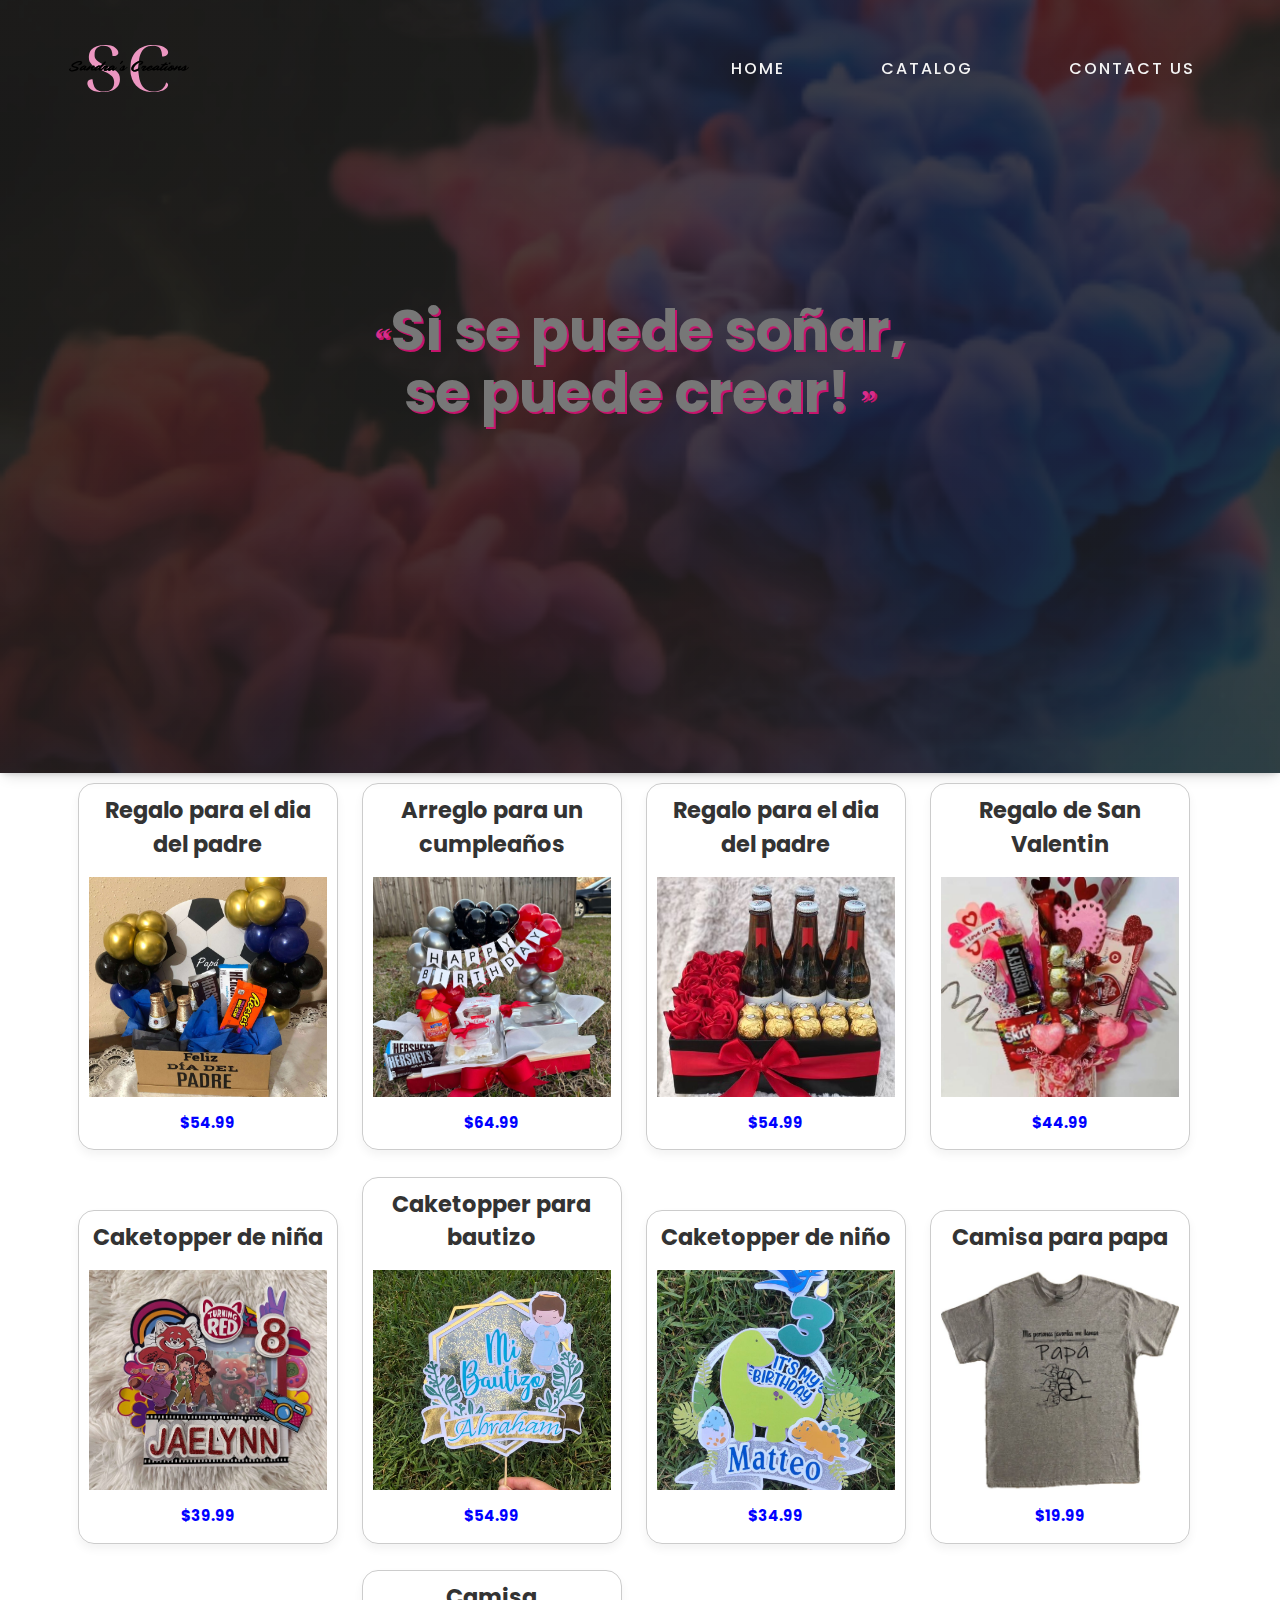
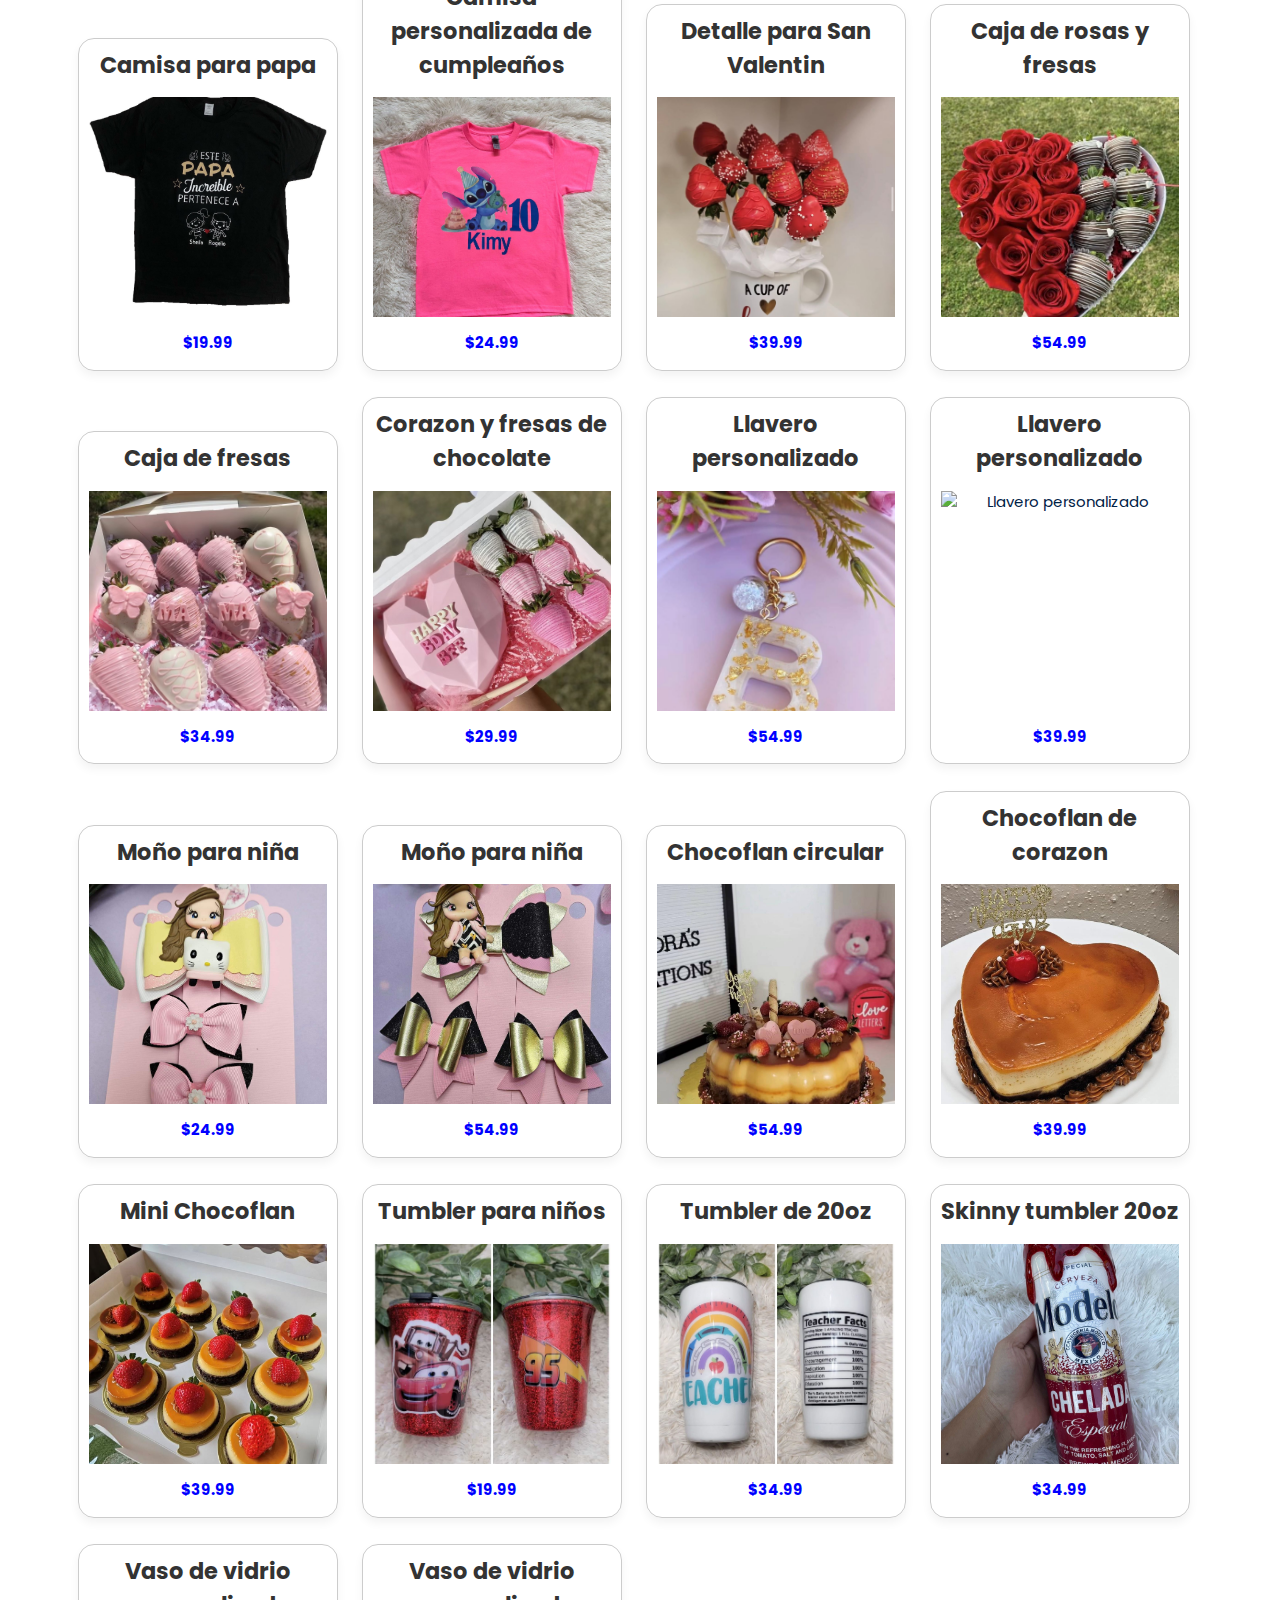
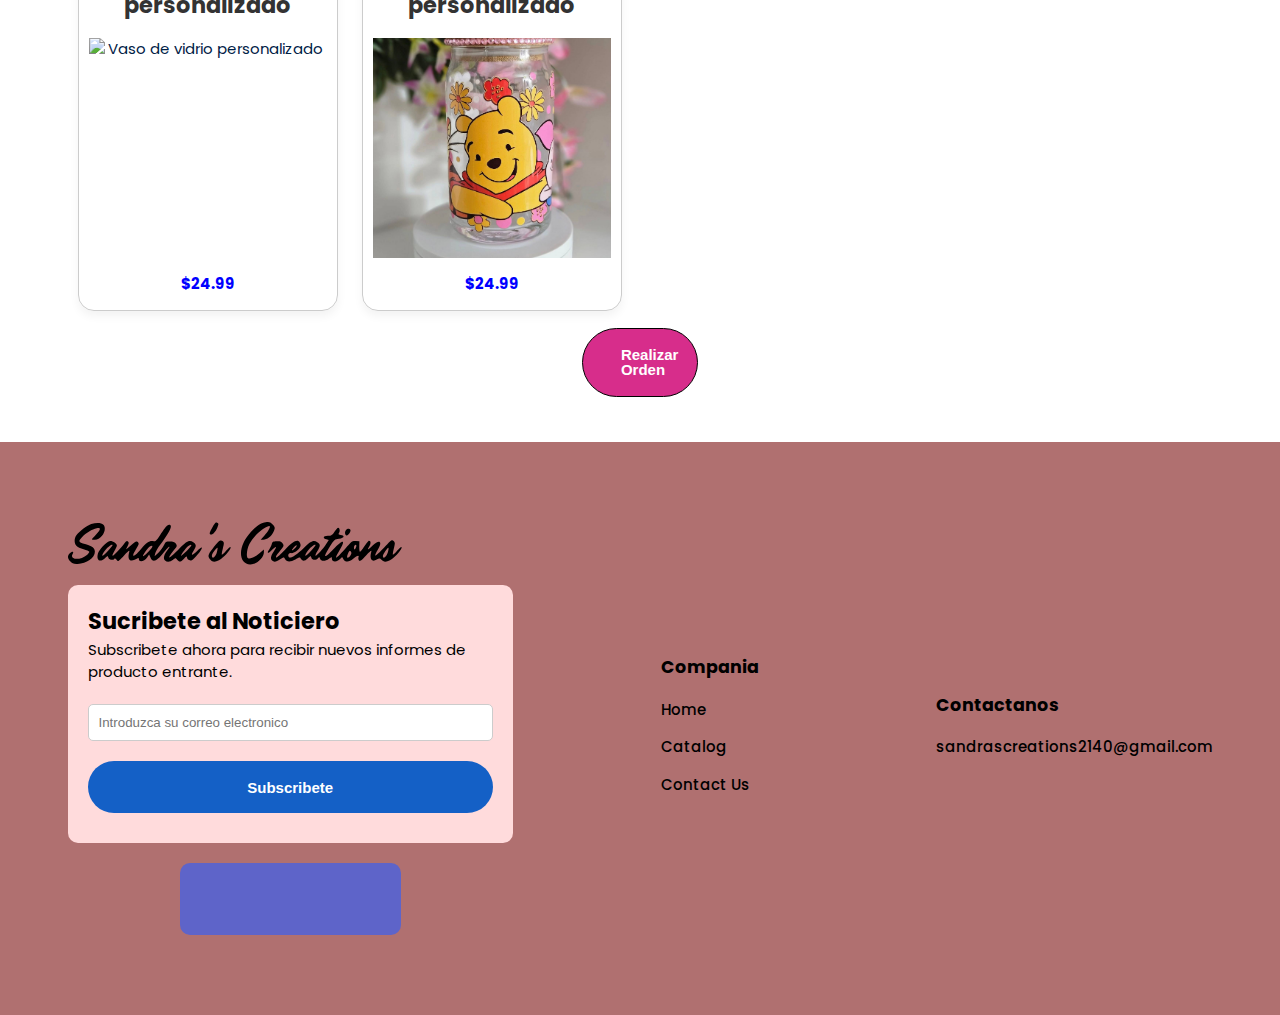
==== catalog.html @ 17eca882 "blue-host-pages" ====
<!DOCTYPE html>
<html lang="en">
  <head>
    <meta charset="UTF-8" />
    <meta name="viewport" content="width=device-width, initial-scale=1.0" />
    <meta name="description" content="Decoraciones y Arreglos Personalizados" />
    <meta
      name="keywords"
      content="Decorations, Arreglos Personalizados, Bouquet, Vasos, Termos, Fresas con chocolate"
    />
    <meta name="author" content="Henrry Garrido" />
    <title>Sandra's Creations</title>

    <!-- CSS STYLE SHEET -->
    <link rel="stylesheet" href="css/style.css" />
    <link rel="stylesheet" href="css/catalog.css" />
    <link rel="stylesheet" href="css/catalog_Slider.css" />

    <!-- GOOGLE FONT -->
    <link rel="preconnect" href="https://fonts.googleapis.com" />
    <link rel="preconnect" href="https://fonts.gstatic.com" crossorigin />
    <link
      href="https://fonts.googleapis.com/css2?family=Poppins:wght@400;500;700&display=swap"
      rel="stylesheet"
    />

    <!-- JS -->
    <script src="js/catalog.js" defer></script>
    <script src="js/catalog_Slider.js" defer></script>

    <!-- FAVICON -->

    <link rel="shortcut icon" href="images/favicon.svg" type="image/x-icon" />

    <!-- CDNJS FONT AWESOME -->
    <link
      rel="stylesheet"
      href="https://cdnjs.cloudflare.com/ajax/libs/font-awesome/6.5.1/css/all.min.css"
      integrity="sha512-DTOQO9RWCH3ppGqcWaEA1BIZOC6xxalwEsw9c2QQeAIftl+Vegovlnee1c9QX4TctnWMn13TZye+giMm8e2LwA=="
      crossorigin="anonymous"
      referrerpolicy="no-referrer"
    />

    <!-- WHATSAPP SCRIPT -->
    <script type="text/javascript">
      window.onload = function () {
        (function (d, script) {
          script = d.createElement("script");
          script.type = "text/javascript";
          script.async = true;
          script.src = "https://w.app/widget-v1/uPBoce.js";
          d.getElementsByTagName("head")[0].appendChild(script);
        })(document);
      };
    </script>
  </head>
  <body>
    <!-- HEADER NAVBAR  -->
    <header class="primary-header">
      <div class="nav-container">
        <div class="nav-wrapper">
          <a href="index.html" class="logo"
            ><img src="images/logo_group.svg" height="47" alt="Sandra logo"
          /></a>

          <nav role="navigation" class="main-nav">
            <ul aria-label="Primary" role="list" class="nav__list">
              <li class="nav__list-item">
                <a href="index.html" class="nav__link">Home</a>
              </li>
              <li class="nav__list-item">
                <a href="catalog.html" class="nav__link">Catalog</a>
              </li>
              <li class="nav__list-item">
                <a href="contact.php" class="nav__link">Contact Us</a>
              </li>
            </ul>
          </nav>

          <button
            class="toggle_btn"
            aria-label="Menu toggle"
            aria-expanded="false"
          >
            <i class="fa-solid fa-bars"></i>
          </button>

        <div class="dropdown_menu sticky">
          <ul>
            <li><a href="index.html">Home</a></li>
            <li><a href="catalog.html">Catalog</a></li>
            <li><a href="contact.php">Contact Us</a></li>
          </ul>
        </div>
      </div>
    </header>

    <!-- HERO HEADER -->

    <header role="banner" class="home-intro | text-center-sm-only">
      <div class="hero-image">
        <div class="hero-content">
          <h1 class="fs-primary-heading fw-bold">
            <q
              >Si se puede soñar, <br />
              se puede crear!
            </q>
          </h1>
        </div>
      </div>
    </header>

    <!-- MAIN CONTENT -->

    <!-- CATALOGO UNO -->
    <main role="main" class="container">
      <div id="catalog" class="catalog"></div>
    </main>

    <!-- ACTION BUTTON -->

    <div>
      <button class="button btn-block button-green">
        <a target="_blank" href=" https://w.app/Sandrascreations"
          >Realizar Orden</a
        >
      </button>
    </div>

    <!-- FOOTER -->

    <footer
      role="contentinfo"
      class="footer bg-footer padding-block-900 text-center-sm-only"
    >
      <div class="container">
        <div class="footer-grid">
          <div>
            <a href="index.html">
              <img src="images/Black.svg" alt="Sandras Creations Black Logo" />
            </a>
            <div class="card">
              <h2>Sucribete al Noticiero</h2>
              <p class="text-sm">
                Subscribete ahora para recibir nuevos informes de producto
                entrante.
              </p>
              <form name="submit-to-google-sheet">
                <input
                  autocomplete="off"
                  type="email"
                  name="Email"
                  placeholder="Introduzca su correo electronico"
                  required
                />
                <button class="button_subscribe btn-block">Subscribete</button>
              </form>
              <span id="msg"></span>
            </div>
            <div class="social-icons">
              <a
                href="https://www.instagram.com/sandrascreations2023/"
                aria-label="Visitanos a nuestra pagina de instagram para ver mas fotos y contactarnos."
                ><i class="fa-brands fa-square-instagram"></i
              ></a>
              <a
                href="https://www.google.com/search?q=facebook&sca_esv=676f50895ef768f0&sxsrf=ACQVn0_QOq8HRNbutRX1Fgt7LPjfAaOROw%3A1709578477474&source=hp&ei=7RjmZaCoGoXJkPIPooyJkAM&iflsig=ANes7DEAAAAAZeYm_ZgCkfwbrsgPJRGmfZ2r5XSZayIB&ved=0ahUKEwjg0vOOpNuEAxWFJEQIHSJGAjIQ4dUDCBc&uact=5&oq=facebook&gs_lp=[base64]&sclient=gws-wiz"
                aria-label="Contactanos en Facebook para mas informacion."
              >
                <i class="fa-brands fa-square-facebook"></i
              ></a>
            </div>
          </div>
          <div class="footer_padding text_black">
            <h3>Compania</h3>
            <ul>
              <li><a href="index.html">Home</a></li>
              <li><a href="catalog.html">Catalog</a></li>
              <li><a href="contact.php">Contact Us</a></li>
            </ul>
          </div>
          <div class="text_black">
            <h3>Contactanos</h3>
            <ul>
              <li>
                <a href="mailto:sandrascreations2140@gmail.com"
                  >sandrascreations2140@gmail.com</a
                >
              </li>
            </ul>
          </div>
        </div>
      </div>
    </footer>

    <script>
      const scriptURL =
        "https://script.google.com/macros/s/AKfycbwA86x5HhmMJpU97SB4lYprvmdS4CP5mxYue5CghACzYTOGTg5ZBBVyTm-PjLrrd5BuXA/exec";
      const form = document.forms["submit-to-google-sheet"];
      const msg = document.getElementById("msg");

      form.addEventListener("submit", (e) => {
        e.preventDefault();
        fetch(scriptURL, { method: "POST", body: new FormData(form) })
          .then((response) => {
            msg.innerHTML = "Gracias por Subscribirte!";
            setTimeout(function () {
              msg.innerHTML = "";
            }, 5000);
            form.reset();
          })
          .catch((error) => console.error("Error!", error.message));
      });
    </script>
    <div id="lightbox" class="lightbox" style="display: none">
      <span class="close" onclick="closeLightbox()">&times;</span>
      <img class="lightbox-content" id="lightboxImage" />
    </div>
  </body>
</html>
---- css/style.css ----
:root {
  --clr-accent-600: hsl(327, 45%, 76%);
  --clr-accent-500: hsl(327, 68%, 51%);
  --clr-accent-400: hsl(330.59deg 81.66% 42.85%);
  --clr-accent-300: hsl(334, 49%, 61%);
  --clr-accent-100: hsl(13, 100%, 96%);

  --clr-primary-400: hsl(212, 97%, 14%);

  --clr-neutral-900: hsl(233, 12%, 13%);
  --clr-neutral-200: hsl(0 0% 97%);
  --clr-neutral-100: hsl(0 0% 100%);

  --img-slider-bg: hsl(358, 100%, 93%);

  --ff-primary: "Poppins", sans-serif;

  --ff-body: var(--ff-primary);
  --ff-heading: var(--ff-primary);

  --fw-regular: 400;
  --fw-semi-bold: 500;
  --fw-bold: 700;

  --fs-300: 0.8125rem;
  --fs-400: 0.875;
  --fs-500: 0.9375rem;
  --fs-600: 1rem;
  --fs-700: 1.875rem;
  --fs-800: 2.5rem;
  --fs-900: 3.5rem;

  --fs-body: var(--fs-400);
  --fs-primary-heading: var(--fs-800);
  --fs-secondary-heading: var(--fs-700);
  --fs-nav: var(--fs-700);
  --fs-button: var(--fs-500);

  --size-100: 0.25rem;
  --size-200: 0.5rem;
  --size-300: 0.75rem;
  --size-400: 1rem;
  --size-500: 1.25rem;
  --size-600: 2rem;
  --size-700: 3rem;
  --size-800: 4rem;
  --size-900: 5rem;

  /**************** Media images ****************/

  --radius: 5px;
  --shadow-2: 0 3px 5px -2px hsl(220 40% 2% / calc(10% + 3%)),
    0 7px 14px -5px hsl(220 40% 2% / calc(10% + 5%));
}

@media (min-width: 47em) {
  :root {
    --fs-body: var(--fs-500);
    --fs-primary-heading: var(--fs-900);
    --fs-secondary-heading: var(--fs-800);

    --fs-nav: var(--fs-500);
  }
}

/**************** https://piccalil.li/blog/a-modern-css-reset ****************/

/**************** Box sizing rules ****************/
*,
*::before,
*::after {
  box-sizing: border-box;
}

/**************** Remove default margin ****************/
* {
  margin: 0;
}

/**************** Remove list styles on ul, ol elements with a list role, which suggests default styling will be removed ****************/
ul[role="list"],
ol[role="list"] {
  list-style: none;
}

/**************** Set core root defaults ****************/
html:focus-within {
  scroll-behavior: smooth;
}

/***************** Set core body defaults *****************/
body {
  min-height: 100vh;
  text-rendering: optimizeSpeed;
  line-height: 1.5;
}

/***************** A elements that don't have a class get default styles *****************/
a:not([class]) {
  text-decoration-skip-ink: auto;
}

/***************** Make images easier to work with *****************/
img,
picture {
  max-width: 100%;
  display: block;
}

/***************** Remove all animations, transitions and smooth scroll for people that prefer not to see them *****************/
@media (prefers-reduced-motion: reduce) {
  html:focus-within {
    scroll-behavior: auto;
  }

  *,
  *::before,
  *::after {
    animation-duration: 0.01ms !important;
    animation-iteration-count: 1 !important;
    /* transition-duration: 0.01ms !important; */
    scroll-behavior: auto !important;
  }
}

/***************** GENERAL STYLING *****************/

body {
  font-size: var(--fs-body);
  font-family: var(--ff-body);
  color: var(--clr-primary-400);
}

li {
  list-style: none;
}

a {
  text-decoration: none;
}

p:not([class]) {
  opacity: 0.7;
  max-width: 55ch;
  line-height: 2.2rem;
}

p[data-width="wide"] {
  max-width: 45ch;
}

/**************** HEADER *****************/

.primary-header {
  --text: #f4f4f4;
  --text-inverse: #333;
  --background: transparent;

  position: fixed;
  top: 0;
  left: 0;
  right: 0;
  z-index: 999;
  display: flex;
  justify-content: space-between;
  align-items: center;
  padding: 3em 3em;
  transition: background 250ms ease-in;
  background: var(--background);
  color: var(--text);
}

/***************** HERO SECTION *****************/

.home-intro .hero-image {
  /* safety measure background-color */
  background-color: #224441;
  /* safety measure background-color */
  background-image: linear-gradient(
      rgba(31, 31, 31, 0.8),
      rgba(31, 31, 31, 0.8)
    ),
    url(/images/balloon-party\ 1200.png);
  background-size: cover;
  background-position: center 84%;
  text-align: center;
  color: #fff;
  padding-top: 300px;
  padding-bottom: 350px;
  text-shadow: 2px 2px var(--clr-accent-400);
  color: #777777;
  box-shadow: var(--shadow-2);
}

@media (max-width: 38rem) {
  .home-intro .hero-image {
    height: 80vh;
    background-position: center;
    --container-padding: 0;
  }
}

.hero-content {
  padding: 0 1.5rem;
}

/***************** BUTTON *****************/

.button {
  display: inline-flex;
  cursor: pointer;
  text-decoration: none;
  border: 0;
  border-radius: 100vmax;
  padding: 1.25em 2.5em;
  font-weight: var(--fw-bold);
  font-size: var(--fs-button);
  line-height: 1;
  color: var(--clr-neutral-100);
  background-color: var(--clr-accent-400);
  transition: scale 0.2 ease;
}

.button[data-type="inverted"] {
  background-color: var(--clr-neutral-100);
  color: var(--clr-accent-400);
}

.button[data-shadow="none"] {
  box-shadow: none;
}

.button:hover,
.button:focus-visible {
  background-color: var(--clr-accent-300);
}

.button[data-type="inverted"]:hover,
.button[data-type="inverted"]:focus-visible {
  background-color: var(--clr-neutral-100);
  color: var(--clr-accent-300);
}

.button:hover,
.button:focus-visible {
  background-color: var(--clr-accent-600);
}

.button_subscribe {
  display: inline-flex;
  cursor: pointer;
  text-decoration: none;
  border: 0;
  border-radius: 100vmax;
  padding: 1.25em 2.5em;
  font-weight: var(--fw-bold);
  font-size: var(--fs-button);
  line-height: 1;
  color: var(--clr-neutral-100);
  background-color: var(--clr-accent-400);
  transition: scale 0.2 ease;
  background-color: hsl(214.41deg 81.66% 42.85%);
}

.button_subscribe:hover {
  background-color: hsl(214.41deg 81.66% 42.85% / 61%);
}
/***************** NAVIGATION *****************/

.nav-wrapper {
  display: flex;
  justify-content: space-between;
  align-items: center;
}

.nav__link {
  --spacing: 1em;
  text-decoration: none;
  color: var(--text);
  display: inline-block;
  padding: calc(var(--spacing) / 2) var(--spacing);
  position: relative;
  text-transform: uppercase;
  letter-spacing: 2px;
  font-size: var(--size-400);
  font-weight: var(--fw-semi-bold);
}

.nav__link:after {
  content: "";
  position: absolute;
  bottom: 0;
  left: var(--spacing);
  right: var(--spacing);
  height: 2px;
  background: currentColor;
  -webkit-transform: scaleX(0);
  transform: scaleX(0);
  transition: -webkit-transform 150ms ease-in-out;
  transition: transform 150ms ease-in-out;
  transition: transform 150ms ease-in-out, -webkit-transform 150ms ease-in-out;
}

.nav__link:hover::after {
  -webkit-transform: scaleX(1);
  transform: scaleX(1);
}

.nav__link--btn {
  border: 1.5px solid currentColor;
  border-radius: 2em;
  margin-left: 1em;
  transition: background 250ms ease-in-out;
  letter-spacing: 1px;
  padding: 0.75em 1.5em;
}

.nav__link--btn:hover {
  background: var(--text);
  color: var(--text-inverse);
  border-color: var(--text);
}

.nav__link--btn::after {
  display: none;
}

.nav-scrolled {
  --text: #333;
  --text-inverse: #f4f4f4;
  --background: #f4f4f4;
  box-shadow: 0 3px 20px rgba(0, 0, 0, 0.2);
}

.nav__list {
  display: flex;
  padding: 0;
  gap: clamp(var(--size-400), 5vw, var(--size-800));
}

.nav__list a:hover,
.nav__list a:focus {
  color: var(--clr-accent-400);
}

.nav-wrapper .toggle_btn {
  color: var(--clr-accent-500);
  font-size: 2rem;
  cursor: pointer;
  display: none;
}

/***************** DROPDOWN MENU  *****************/

.dropdown_menu {
  display: none;
  position: absolute;
  right: 2rem;
  top: 190px;
  height: 0;
  width: 300px;
  background: rgba(255, 255, 255, 0.2);
  backdrop-filter: blur(15px);
  border-radius: 10px;
  overflow: hidden;
  box-shadow: 0 0 0.75em rgb(0, 0, 0, 0.05);
  transition: height 0.2s cubic-bezier(0.175, 0.885, 0.32, 1.275);
}

.dropdown_menu.open {
  height: 240px;
  border: 2px solid var(--clr-accent-500);
  background-color: #fff;
}

.dropdown_menu li {
  padding: 1.5rem;
  display: flex;
  align-items: center;
  justify-content: center;
}

.dropdown_menu li a {
  color: var(--clr-primary-400);
}

.dropdown_menu .button {
  width: 100%;
  display: flex;
  justify-content: center;
}

/***************** RESPONSIVE DESIGN FOR NAVBAR *****************/

@media (max-width: 47em) {
  .nav-wrapper .nav__list,
  .nav-wrapper .button {
    display: none;
  }

  .nav-wrapper .toggle_btn {
    display: block;
  }

  .dropdown_menu {
    z-index: 999;
    position: fixed;
    display: block;
    text-align: center;
    font-weight: var(--fw-bold);
  }

  .dropdown_menu ul {
    padding: 0;
  }
}

@media (max-width: 36em) {
  .dropdown_menu {
    left: 2rem;
    width: unset;
  }
}

/***************** SALES POINTS *****************/

.bg-light {
  background: #ede9e3;
}

.sales-points__blog {
  position: relative;
}

.sales-points-img img {
  padding-block: var(--size-300);
}

@media (max-width: 47em) {
  .sales-points-img img {
    padding-top: 2rem;
  }
}

/***************** MEDIA SCROLLER *****************/

.media-scroller {
  --_spacer: var(--size-600);
  display: grid;
  gap: var(--_spacer);
  grid-auto-flow: column;
  grid-auto-columns: 21%;

  padding: 0 var(--_spacer) var(--_spacer);
  overflow-x: auto;
  overscroll-behavior-inline: contain;
}

@media (max-width: 35em) {
  .media-scroller {
    grid-auto-columns: 60%;
    font-size: var(--size-400);
  }
}

.media-element {
  display: grid;
  grid-template-rows: min-content;
  gap: var(--_spacer);
  padding: var(--_spacer);
  background: var(--clr-neutral-200);
  border-radius: var(--radius);
  box-shadow: var(--shadow-2);
}

.media-element > img {
  inline-size: 100%;
  aspect-ratio: 16 / 9;
  object-fit: cover;
}

.snaps-inline {
  scroll-snap-type: inline mandatory;
  scroll-padding-inline: var(--_spacer, 1rem);
}

.media-element > img {
  inline-size: 100%;
  aspect-ratio: 0.7 / 1;
  object-fit: cover;
}

.snaps-inline > * {
  scroll-snap-align: start;
}

.image-slider {
  background-color: var(--img-slider-bg);
}

/**************** COMMENT A11Y SLIDER ****************/

.slider {
  display: flex;
  gap: var(--size-600);
  list-style: none;
  scroll-padding-inline: 25px;
}

.a11y-slider-container {
  margin-block: var(--size-700);
  margin-inline: var(--size-400);
}

.slider > * {
  position: relative;
  flex: 0 0 auto;
  width: 100%;
}

@media (min-width: 30em) {
  .slider {
    scroll-padding-inline: 25px;
  }

  .a11y-slider-container {
    margin-inline: 0;
  }
  slider > * {
    width: 50%;
  }
}

@media (min-width: 47em) {
  .slider > * {
    width: 35%;
  }
}

.slider-content {
  border-radius: var(--size-200);
  padding: var(--size-700) var(--size-600) var(--size-600);
  background: var(--clr-accent-100);
  box-shadow: var(--shadow-2);
}

q {
  quotes: "\201C""\201D";

  &::before {
    font-family: Georgia, "Times New Roman", Times, serif;
    color: var(--clr-accent-500);
    font-size: 2rem;
  }

  &::after {
    font-family: Georgia, "Times New Roman", Times, serif;
    color: var(--clr-accent-500);
    font-size: 2rem;
  }
}

.slider img {
  width: var(--size-800);
  position: relative;
  top: calc(var(--size-800) / 2);
  margin-inline: auto;
}

.a11y-slider-dots {
  display: flex;
  justify-content: center;
  margin-block: var(--size-500);
  gap: var(--size-300);
}

.a11y-slider-dots li {
  display: block;
  width: 12px;
  height: 12px;
  padding: 0;
}

.a11y-slider-dots li button {
  display: block;
  font-size: 0;
  text-indent: -9999px;
  background: transparent;
  border: 1px solid var(--clr-accent-400) !important;
  width: 100%;
  height: 100%;
  border-radius: 100%;
}

.a11y-slider-dots li button.active {
  background: var(--clr-accent-400);
}

/**************** FOOTER ****************/

.footer h3 {
  margin-bottom: 10px;
}

.footer ul {
  padding: 0;
}

.footer ul li {
  line-height: 2.5;
}

.footer ul li a {
  color: #000;
  font-weight: var(--fw-semi-bold);
}

.footer ul li a:hover {
  color: var(--clr-neutral-200);
  font-weight: var(--fw-semi-bold);
}

.footer i {
  font-size: 3rem;
  margin-inline: 15px;
  text-decoration: none;
  color: white;
}

.footer-grid {
  display: grid;
  grid-template-columns: 2fr 1fr 1fr;
  gap: 100px;
  justify-content: center;
  align-items: center;
}

.social-icons {
  display: flex;
  justify-content: space-evenly;
  margin-inline: 7rem;
  background-color: #5e64c9;
  border-radius: 10px;
}

@media (max-width: 35em) {
  .footer .footer-grid {
    grid-template-columns: 1fr;
  }
}

.footer .card {
  margin-inline: auto;
  margin: 20px 0 20px;
}

.footer input[type="email"] {
  width: 100%;
  padding: 10px;
  border: 1px solid #ccc;
  border-radius: 5px;
  margin: 20px 0;
}

.card {
  background: hsl(358, 100%, 93%);
  color: #000;
  border-radius: 10px;
  padding: 20px;
}

span {
  color: var(--clr-accent-500);
  margin-top: 10px;
  display: block;
}

.btn-block {
  display: block;
  width: 100%;
}

.bg-footer {
  background: #b07070;
  color: #fff;
}

.footer_padding {
  padding-left: 3rem;
}

@media (max-width: 38em) {
  .footer_padding {
    padding-left: 0;
  }
}

/**************** UTILITY CLASSES ****************/
/**************** INDEX HTML ****************/

.container {
  --max-width: 1190px;
  --container-padding: 1.5rem;

  width: min(var(--max-width), 100% - var(--container-padding) * 2);
  margin-inline: auto;
}

.nav-container {
  --max-width: 1400px;
  --container-padding: 1.5rem;
  width: min(var(--max-width), 100% - var(--container-padding) * 2);
  margin-inline: auto;
}

.even-columns {
  display: grid;
  gap: 1rem;
}

@media (min-width: 47em) {
  .even-columns {
    grid-auto-flow: column;
    grid-auto-columns: 1fr;
  }
}

.vertical-align-center {
  align-items: center;
}

.justify-self-end {
  justify-self: end;
}

@media (min-width: 47em) {
  .justify-self-end-md {
    justify-self: end;
  }
}

:where(.flow :not(:first-child)) {
  margin-top: var(--flow-spacer, 3em);
}

.text-center {
  text-align: center;
}

.text-center p {
  margin-inline: auto;
}

.text-center ul {
  margin-inline: auto;
}

@media (max-width: 47em) {
  .text-center-sm-only {
    text-align: center;
  }

  .text-center-sm-only p {
    margin-inline: auto;
  }
}

.text-primary-400 {
  color: var(--clr-primary-400);
}

.text-accent-400 {
  color: var(--clr-accent-400);
}

.text-accent-100 {
  color: var(--clr-accent-100);
}

.text-neutral-100 {
  color: var(--clr-neutral-100);
}

.bg-primary-400 {
  color: var(--clr-primary-400);
}
.bg-accent-400 {
  color: var(--clr-accent-400);
}
.bg-accent-100 {
  color: var(--clr-accent-100);
}
.bg-neutral-100 {
  color: var(--clr-neutral-100);
}
.bg-neutral-900 {
  color: var(--clr-neutral-900);
}

.fw-bold {
  font-weight: var(--fw-bold);
}

.fw-semi-bold {
  font-weight: var(--fw-semi-bold);
}

.fw-regular {
  font-weight: var(--fw-regular);
}

.fs-primary-heading {
  font-size: var(--fs-primary-heading);
  line-height: 1.1;
}

.fs-secondary-heading {
  font-size: var(--fs-secondary-heading);
}

.fs-300 {
  font-size: var(--size-300);
}

.fs-400 {
  font-size: var(--size-400);
}

.fs-500 {
  font-size: var(--size-500);
}

.fs-600 {
  font-size: var(--size-600);
}

.padding-block-900 {
  padding-block: var(--size-900);
}

.padding-bottom-700 {
  padding-block: var(--size-700);
}

.margin-bottom-700 {
  margin-block-end: var(--size-700);
}

.margin-top-900 {
  margin-block-start: var(--size-900);
}

.mx-auto {
  margin-inline: auto;
}

.sticky {
  position: fixed;
}

.display-sm-none {
  display: none;
}

.button-color {
  background-color: var(--clr-accent-400);
}

.text_black {
  color: #000;
}

@media (min-width: 47em) {
  .display-md-inline-flex {
    display: inline-flex;
  }
}
---- css/catalog.css ----
:root {
  --clr-primary-400: hsl(212, 97%, 14%);

  --clr-accent-600: hsl(327, 45%, 76%);
  --clr-accent-500: hsl(327, 68%, 51%);
  --clr-accent-400: hsl(330.59deg 81.66% 42.85%);
  --clr-accent-300: hsl(334, 49%, 61%);
  --clr-accent-100: hsl(13, 100%, 96%);

  --radius-large: 16px;

  /* box shadow */
  --shadow-1: 0px 2px 4px 0px #00000033;
  --shadow-2: 0 3px 5px -2px hsl(220 40% 2% / calc(10% + 3%)),
    0 7px 14px -5px hsl(220 40% 2% / calc(10% + 5%));
  --shadow-3: 0px 5px 10px 0px #00000033;
  --shadow-4: 0px 10px 20px 0px #0000001a;

  /* transition */
  --transition-easing-quick: cubic-bezier(0, 0.7, 0.3, 1);
  --transition-duration-quick: 200ms;
  --transition-duration-smooth: 500ms;
}

/************ PRIMARY HEADER ************/

.home-intro .hero-image {
  /* safety measure background-color */
  background-color: #224441;
  /* safety measure background-color */
  background-image: linear-gradient(
      rgba(31, 31, 31, 0.8),
      rgba(31, 31, 31, 0.8)
    ),
    url(/images/Album\ 1.png);
  background-size: cover;
  background-position: center;
  text-align: center;
  color: #fff;
  padding-top: 300px;
  padding-bottom: 350px;
  text-shadow: 2px 2px var(--clr-accent-400);
  color: #777777;
  box-shadow: var(--shadow-2);
}

.content-section {
  margin: 1em;
}

.container {
  margin: 0 auto;
  padding: 0 1.5em;
}
.section-header {
  border-top: groove;
  text-align: center;
  padding-top: 1em;
}

/* CARDS */

.img-cover {
  width: 100%;
  height: 100%;
  object-fit: cover;
  height: 250px;
  cursor: pointer;
}

.container.popup-image {
  position: fixed;
  top: 0;
  left: 0;
  background: rgb(0, 0, 0, 0.9);
  height: 100%;
  width: 100%;
  z-index: 100;
  display: none;
}

span:hover {
  cursor: pointer;
}

.container.popup-image span {
  position: absolute;
  top: 120px;
  right: 10px;
  font-size: 50px;
  font-weight: bolder;
  color: #fff;
  cursor: pointer;
  z-index: 10000;
}

.container.popup-image img {
  position: absolute;
  top: 50%;
  left: 50%;
  transform: translate(-50%, -50%);
  border: 5px solid #fff;
  border-radius: 5px;
  width: 750px;
  object-fit: cover;
}

@media (max-width: 768px) {
  .container .popup-image img {
    width: 95%;
    margin-top: 5em;
  }
}

.shop-item {
  --shadow-2: 0px 5px 10px 0px #0000000d;
  border-radius: var(--radius-large);
  overflow: hidden;
  margin: 30px;
  box-shadow: var(--shadow-2);
  transition: var(--transition-easing-quick) var(--transition-easing-quick);
}

.shop-item:where(:hover, :focus-within) {
  box-shadow: var(--shadow-4);
}

.shop-item .img-cover {
  transition: var(--transition-duration-smooth) var(--transition-easing-quick);
}

.shop-item:where(:hover, :focus-within) .img-cover {
  scale: 1.05;
  rotate: 2deg;
}

.shop-item-title {
  display: block;
  width: 100%;
  text-align: center;
  font-weight: bold;
  font-size: 1.5em;
  color: #333;
  margin-bottom: 15px;
}

.shop-item-details {
  display: flex;
  align-items: center;
  padding: 5px;
}

.shop-item-price {
  flex-grow: 1;
  color: blue;
  font-weight: bold;
}

.shop-items {
  display: flex;
  flex-wrap: wrap;
  justify-content: space-around;
}

/* REALIZAR ORDEN BTN */

button a {
  color: white;
}

/*.whatsapp-btn {
  background-color: var(--clr-accent-400);
  bottom: 50px;
  right: 50px;
}*/

.button-green {
  margin-bottom: 3em;
  margin-left: auto;
  margin-right: auto;
  width: 9%;
  border: 1px solid black;
  background-color: var(--clr-accent-500);
}

.button-green:hover {
  background-color: hsl(330.59deg 31.75% 68.31%);
}

@media (max-width: 30em) {
  .button-green {
    width: 50%;
  }
}
---- css/catalog_Slider.css ----
.shop-item {
  margin: 10px;
  border: 1px solid #ccc;
  display: inline-block;
  width: 260px;
  padding: 10px;
  text-align: center;
}

.img-cover {
  width: 100%;
  height: 220px;
  object-fit: cover;
}

@media (max-width: 28rem) {
  .catalog {
    display: flex;
    flex-direction: column;
    align-items: center;
  }
}

.lightbox {
  position: fixed;
  top: 0;
  left: 0;
  width: 100%;
  height: 100%;
  background-color: rgba(0, 0, 0, 0.8);
  z-index: 1000;
  display: flex;
  justify-content: center;
  align-items: center;
}

.lightbox-content {
  margin: auto;
  display: block;
  width: 80%;
  max-width: 700px;
}

.close {
  position: absolute;
  top: 20px;
  right: 40px;
  color: #fff;
  font-size: 40px;
  font-weight: bold;
  cursor: pointer;
}
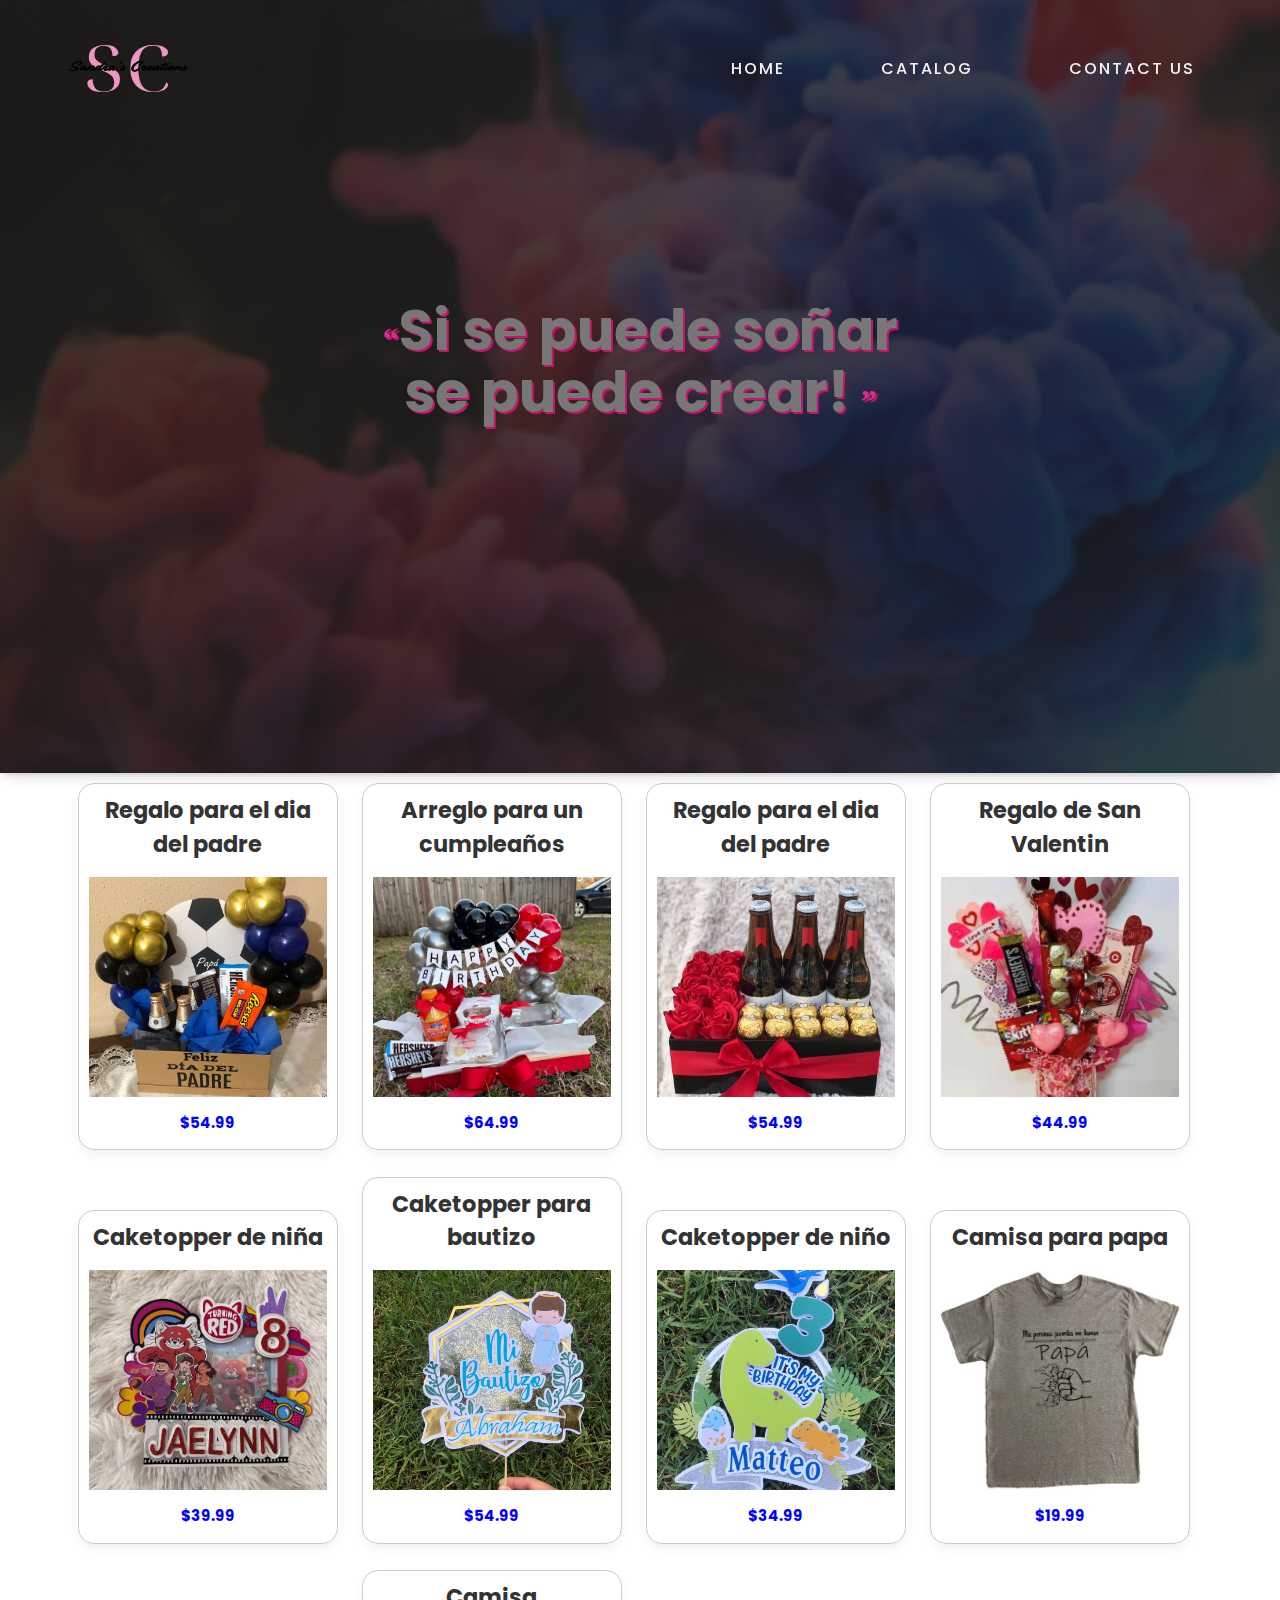
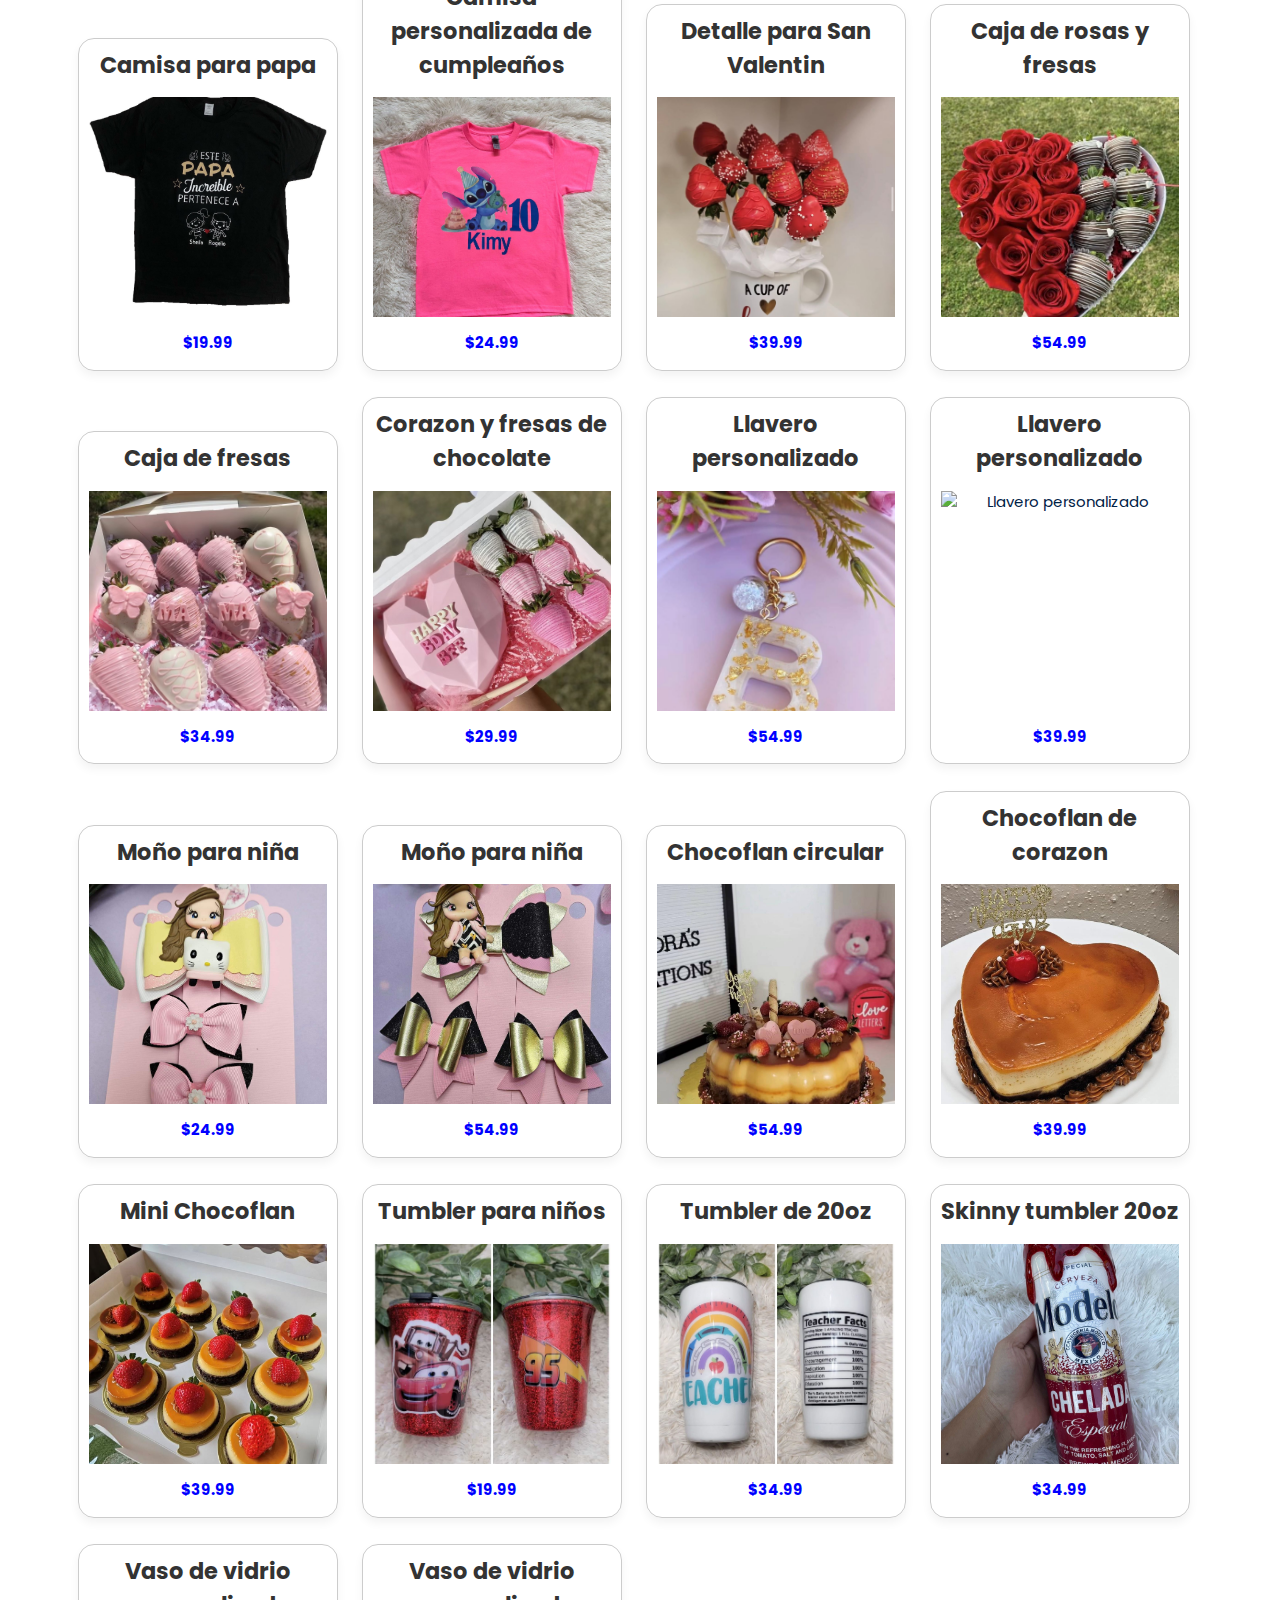
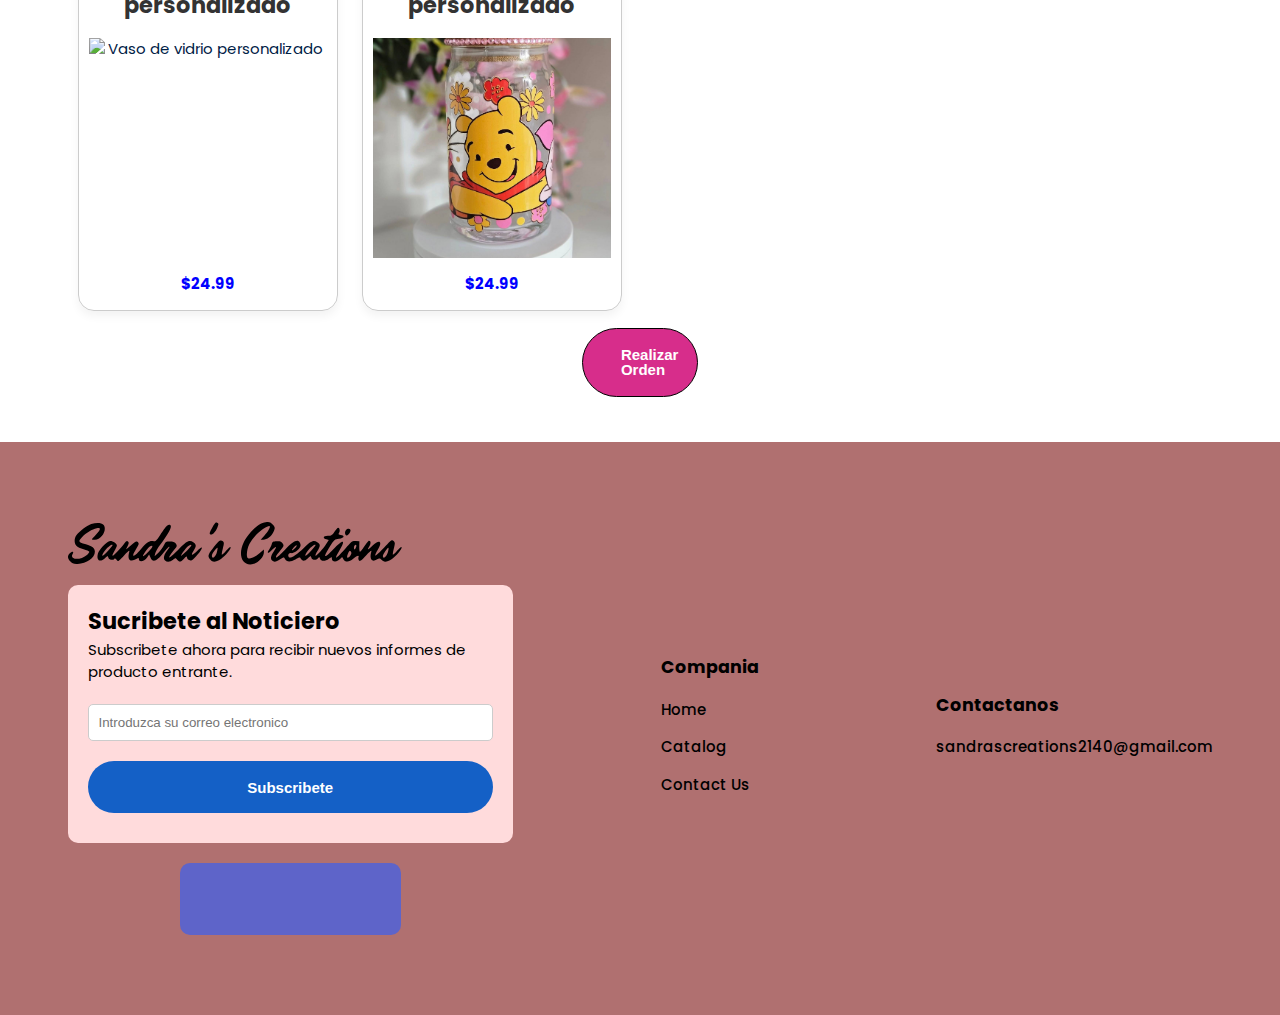
==== commit be673dd2: "lightboxImage Slider Functionality" ====
--- a/catalog.html
+++ b/catalog.html
@@ -9,6 +9,7 @@
       content="Decorations, Arreglos Personalizados, Bouquet, Vasos, Termos, Fresas con chocolate"
     />
     <meta name="author" content="Henrry Garrido" />
+    <meta name="robots" content="all" />
     <title>Sandra's Creations</title>
 
     <!-- CSS STYLE SHEET -->
@@ -17,6 +18,12 @@
     <link rel="stylesheet" href="css/catalog_Slider.css" />
 
     <!-- GOOGLE FONT -->
+    <link rel="preconnect" href="https://fonts.googleapis.com" />
+    <link rel="preconnect" href="https://fonts.gstatic.com" crossorigin />
+    <link
+      href="https://fonts.googleapis.com/css2?family=Raleway:ital,wght@0,100..900;1,100..900&display=swap"
+      rel="stylesheet"
+    />
     <link rel="preconnect" href="https://fonts.googleapis.com" />
     <link rel="preconnect" href="https://fonts.gstatic.com" crossorigin />
     <link
@@ -77,20 +84,17 @@
             </ul>
           </nav>
 
-          <button
-            class="toggle_btn"
-            aria-label="Menu toggle"
-            aria-expanded="false"
-          >
+          <button class="toggle_btn" aria-label="Menu toggle" aria-expanded="false">
             <i class="fa-solid fa-bars"></i>
           </button>
 
-        <div class="dropdown_menu sticky">
-          <ul>
-            <li><a href="index.html">Home</a></li>
-            <li><a href="catalog.html">Catalog</a></li>
-            <li><a href="contact.php">Contact Us</a></li>
-          </ul>
+          <div class="dropdown_menu sticky">
+            <ul>
+              <li><a href="index.html">Home</a></li>
+              <li><a href="catalog.html">Catalog</a></li>
+              <li><a href="contact.php">Contact Us</a></li>
+            </ul>
+          </div>
         </div>
       </div>
     </header>
@@ -102,7 +106,7 @@
         <div class="hero-content">
           <h1 class="fs-primary-heading fw-bold">
             <q
-              >Si se puede soñar, <br />
+              >Si se puede soñar<br />
               se puede crear!
             </q>
           </h1>
@@ -121,18 +125,13 @@
 
     <div>
       <button class="button btn-block button-green">
-        <a target="_blank" href=" https://w.app/Sandrascreations"
-          >Realizar Orden</a
-        >
+        <a target="_blank" href=" https://w.app/Sandrascreations">Realizar Orden</a>
       </button>
     </div>
 
     <!-- FOOTER -->
 
-    <footer
-      role="contentinfo"
-      class="footer bg-footer padding-block-900 text-center-sm-only"
-    >
+    <footer role="contentinfo" class="footer bg-footer padding-block-900 text-center-sm-only">
       <div class="container">
         <div class="footer-grid">
           <div>
@@ -142,8 +141,7 @@
             <div class="card">
               <h2>Sucribete al Noticiero</h2>
               <p class="text-sm">
-                Subscribete ahora para recibir nuevos informes de producto
-                entrante.
+                Subscribete ahora para recibir nuevos informes de producto entrante.
               </p>
               <form name="submit-to-google-sheet">
                 <input
@@ -213,8 +211,10 @@
       });
     </script>
     <div id="lightbox" class="lightbox" style="display: none">
+      <span class="lightbox-arrow" id="prev" onclick="navigateLightbox(-1)">&#10094;</span>
+      <img id="lightboxImage" class="lightbox-image" />
+      <span class="lightbox-arrow" id="next" onclick="navigateLightbox(1)">&#10095;</span>
       <span class="close" onclick="closeLightbox()">&times;</span>
-      <img class="lightbox-content" id="lightboxImage" />
     </div>
   </body>
 </html>
--- a/css/catalog_Slider.css
+++ b/css/catalog_Slider.css
@@ -28,10 +28,32 @@
   width: 100%;
   height: 100%;
   background-color: rgba(0, 0, 0, 0.8);
+  display: flex;
+  align-items: center;
+  justify-content: center;
+  flex-direction: column;
   z-index: 1000;
-  display: flex;
-  justify-content: center;
-  align-items: center;
+}
+
+.lightbox-image {
+  max-width: 80%;
+  max-height: 80%;
+}
+
+.lightbox-arrow {
+  position: absolute;
+  top: 50%;
+  font-size: 3rem;
+  color: white;
+  cursor: pointer;
+}
+
+#prev {
+  left: 10px;
+}
+
+#next {
+  right: 10px;
 }
 
 .lightbox-content {
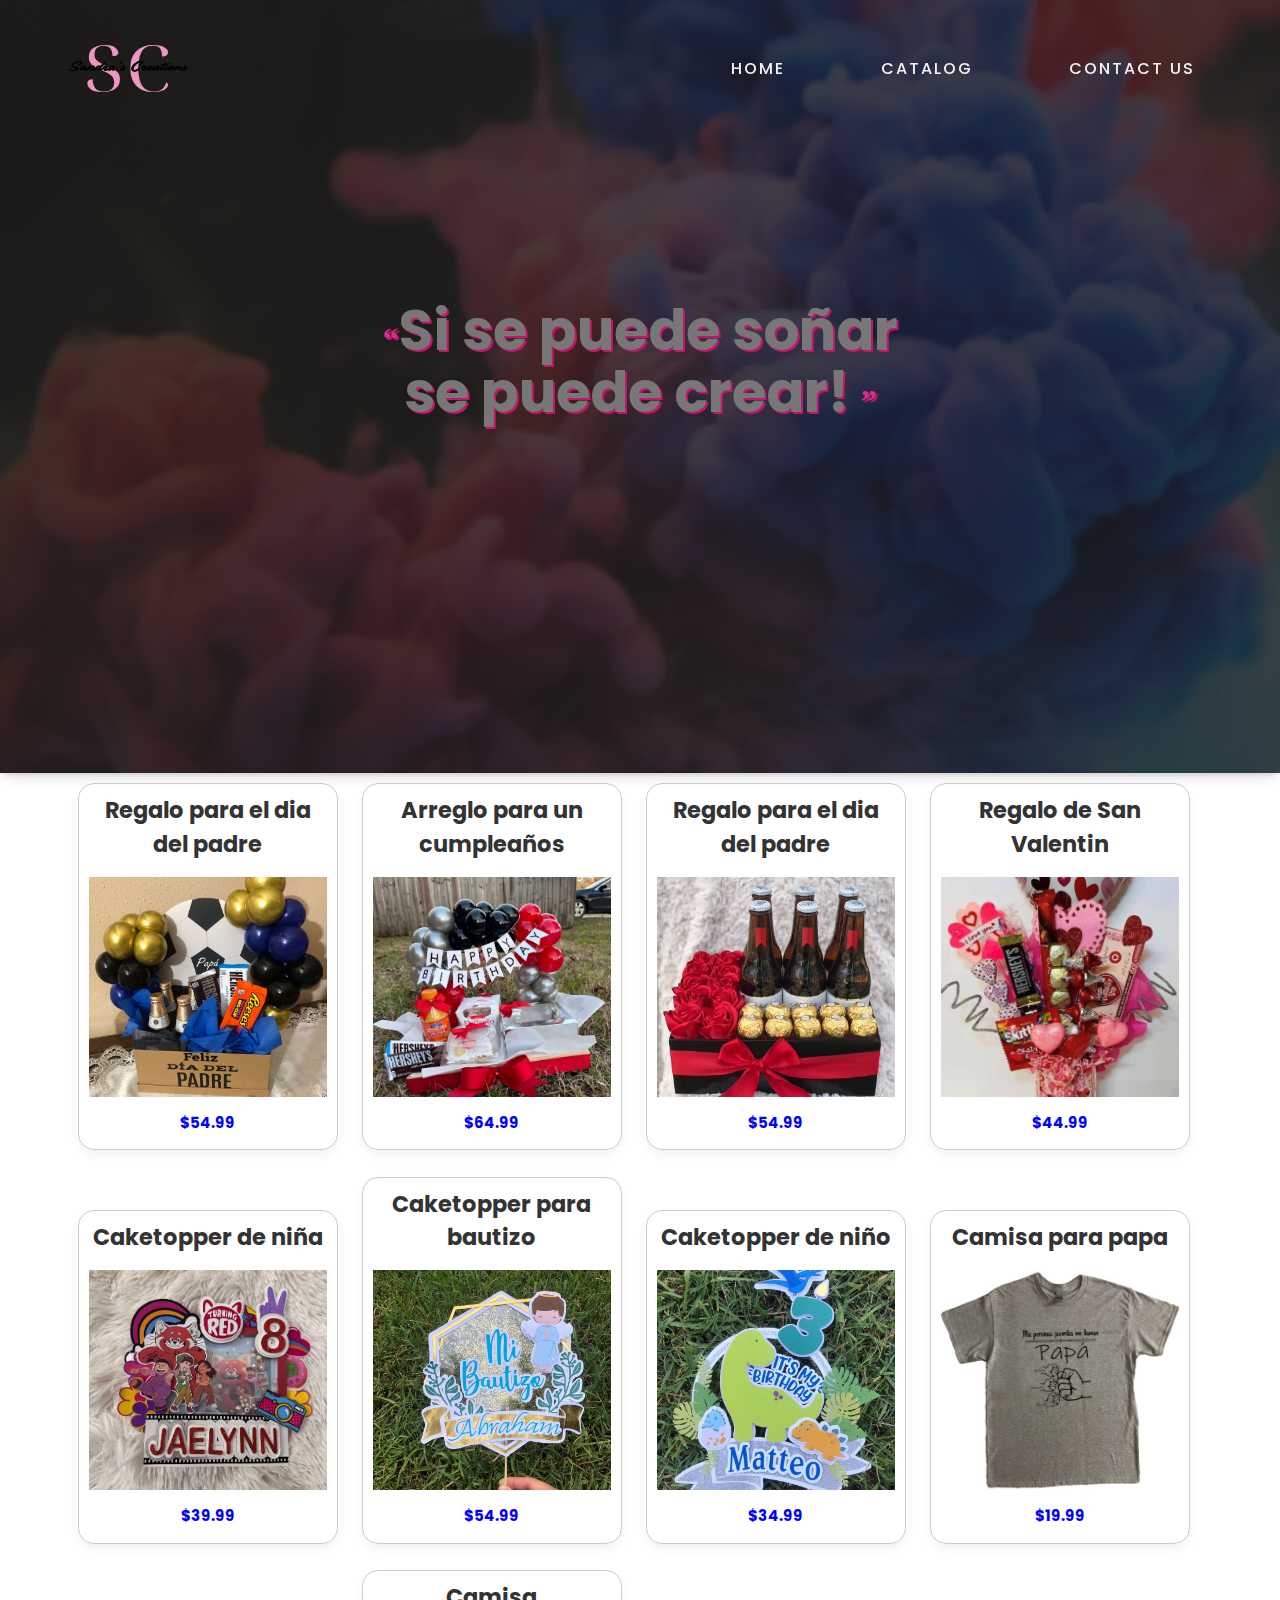
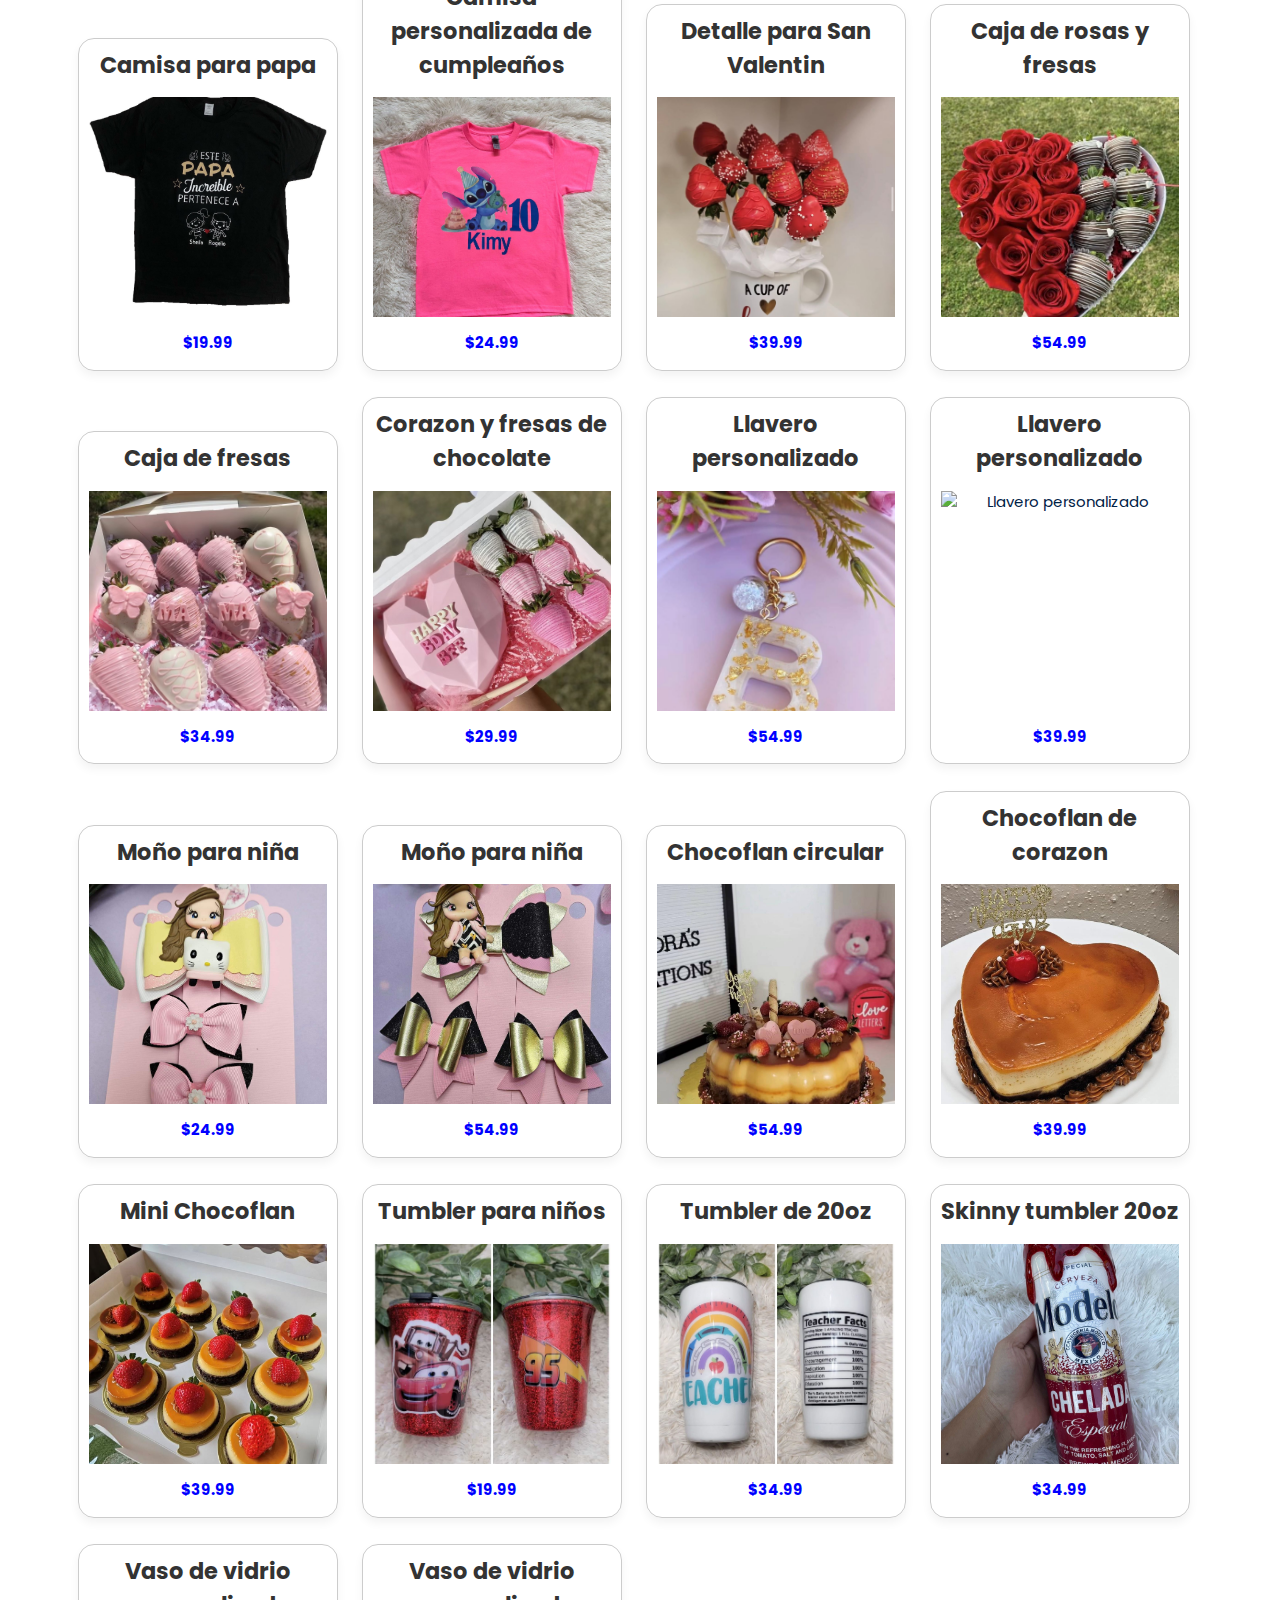
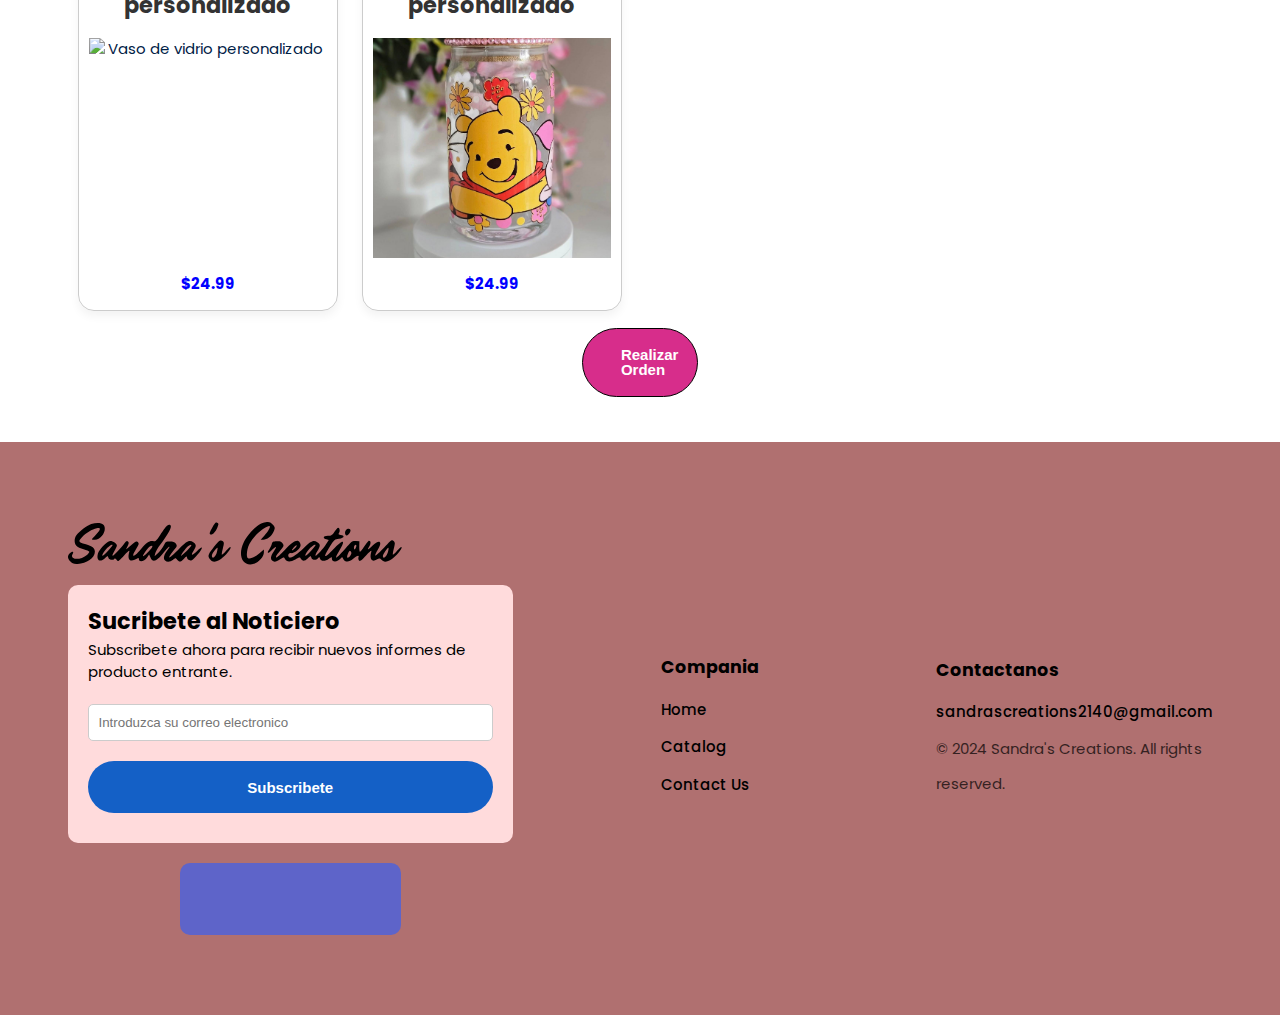
==== commit 3e563f4b: "Slide effect for images on lightbox" ====
--- a/catalog.html
+++ b/catalog.html
@@ -186,6 +186,7 @@
                 >
               </li>
             </ul>
+            <p>&copy; 2024 Sandra's Creations. All rights reserved.</p>
           </div>
         </div>
       </div>
--- a/css/catalog_Slider.css
+++ b/css/catalog_Slider.css
@@ -33,11 +33,29 @@
   justify-content: center;
   flex-direction: column;
   z-index: 1000;
+  overflow: hidden;
 }
 
 .lightbox-image {
   max-width: 80%;
   max-height: 80%;
+  opacity: 0;
+  transition: opacity 0.5s ease-in-out, transform 0.5s ease-in-out;
+}
+
+.lightbox-image.show {
+  opacity: 1;
+  transform: translateX(0);
+}
+
+.lightbox-image.hide-left {
+  opacity: 0;
+  transform: translateX(-100%);
+}
+
+.lightbox-image.hide-right {
+  opacity: 0;
+  transform: translateX(100%);
 }
 
 .lightbox-arrow {
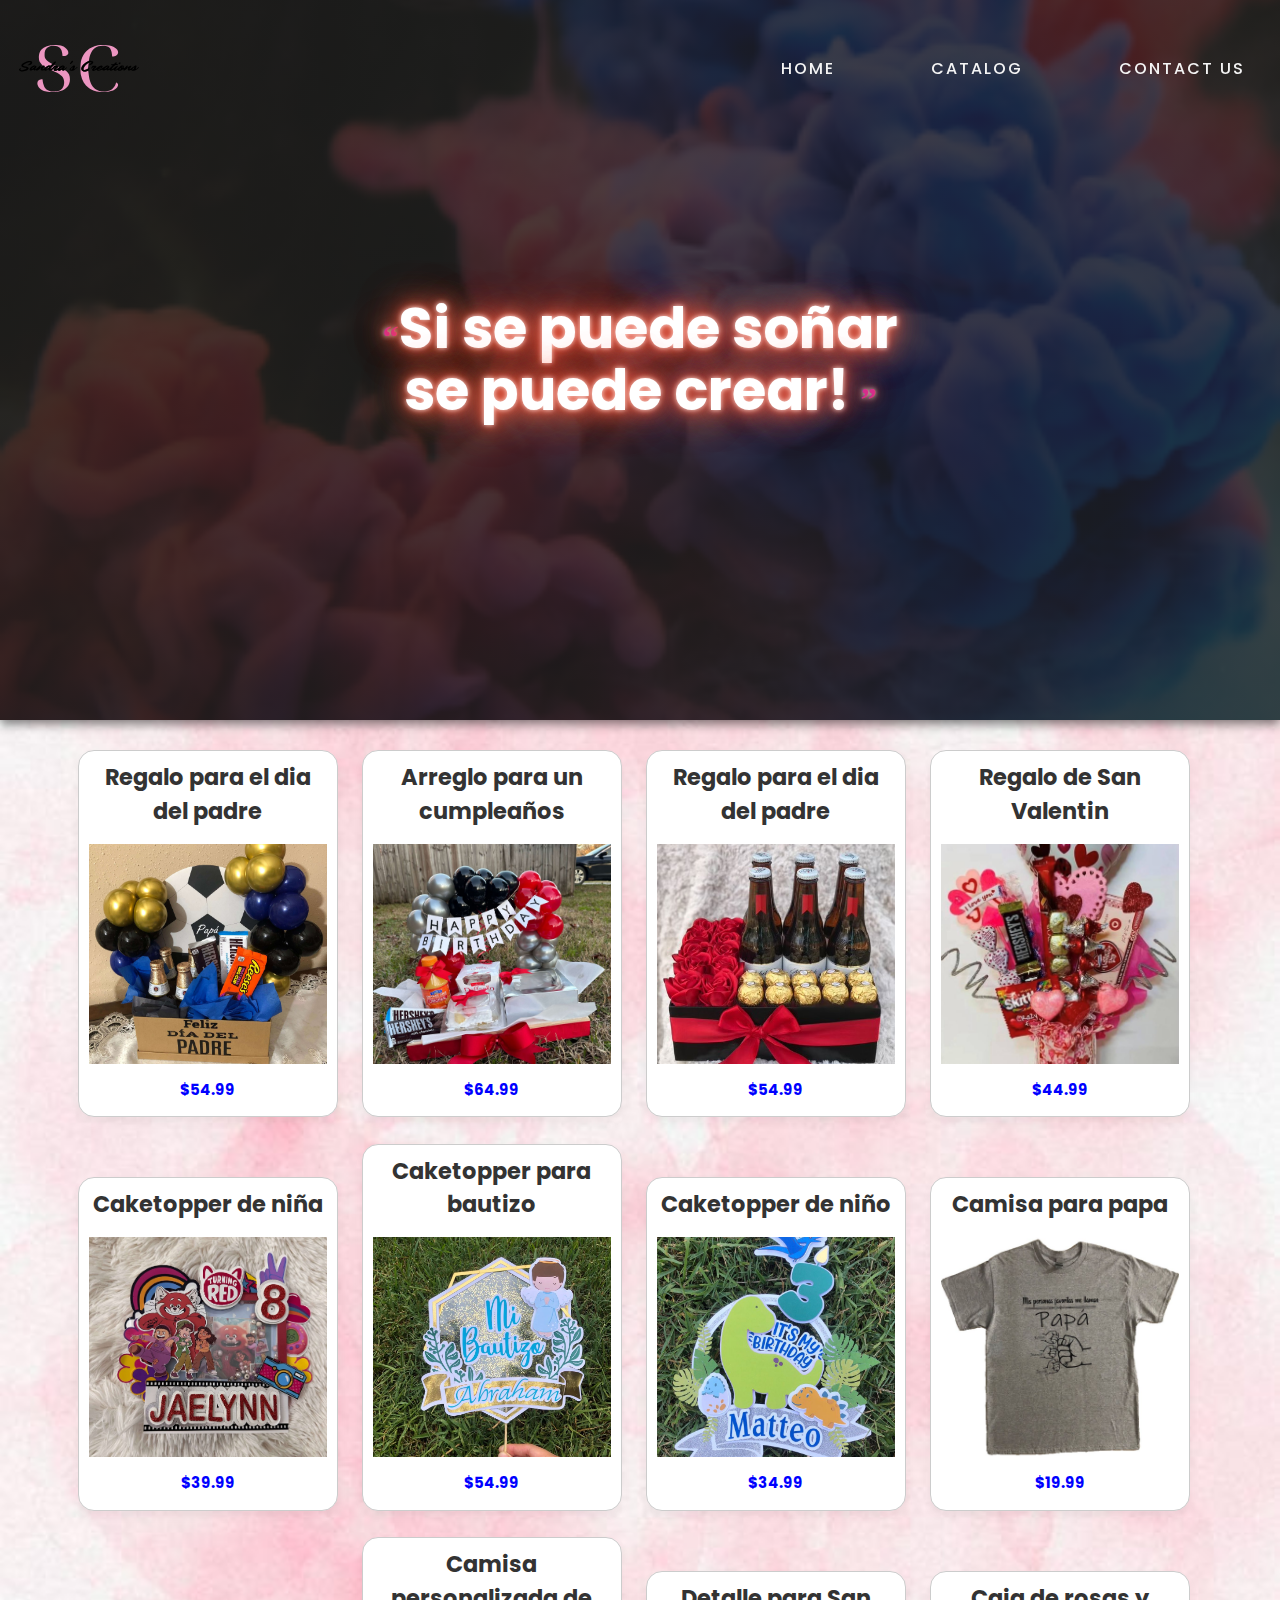
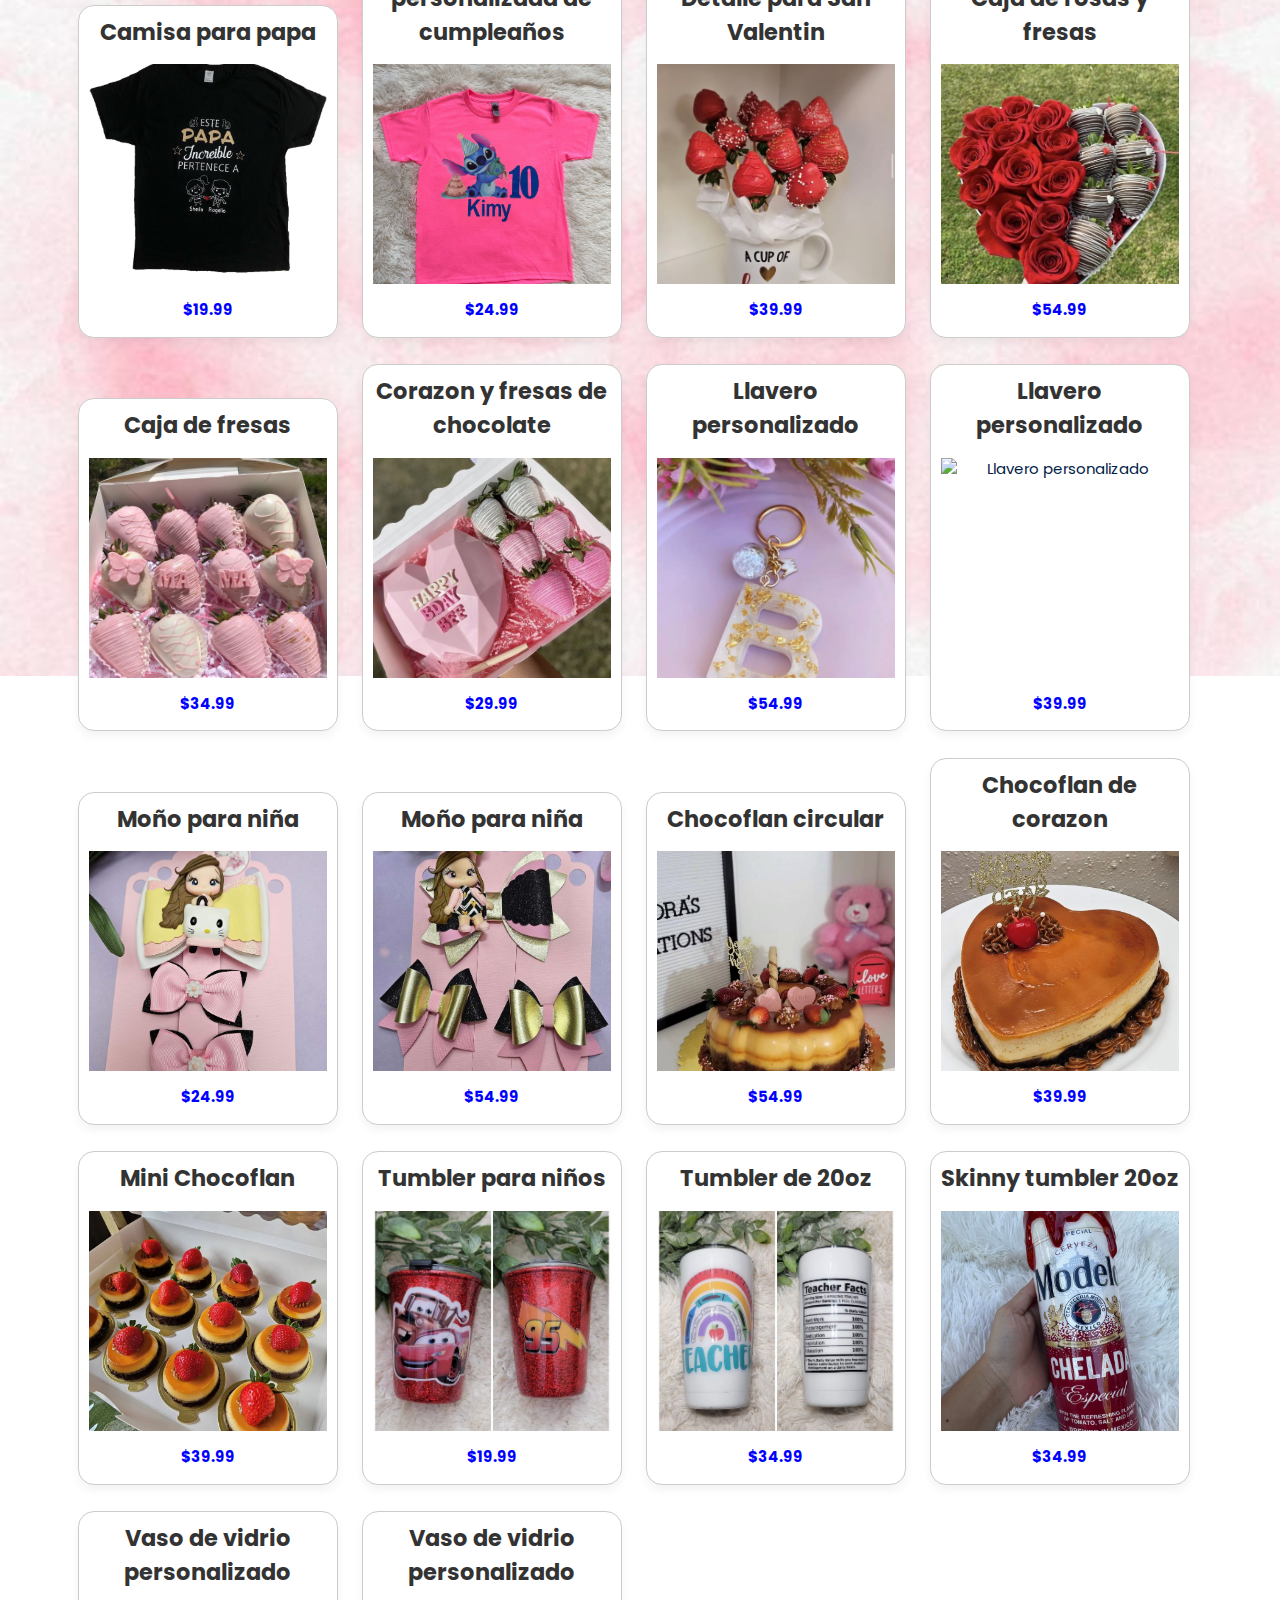
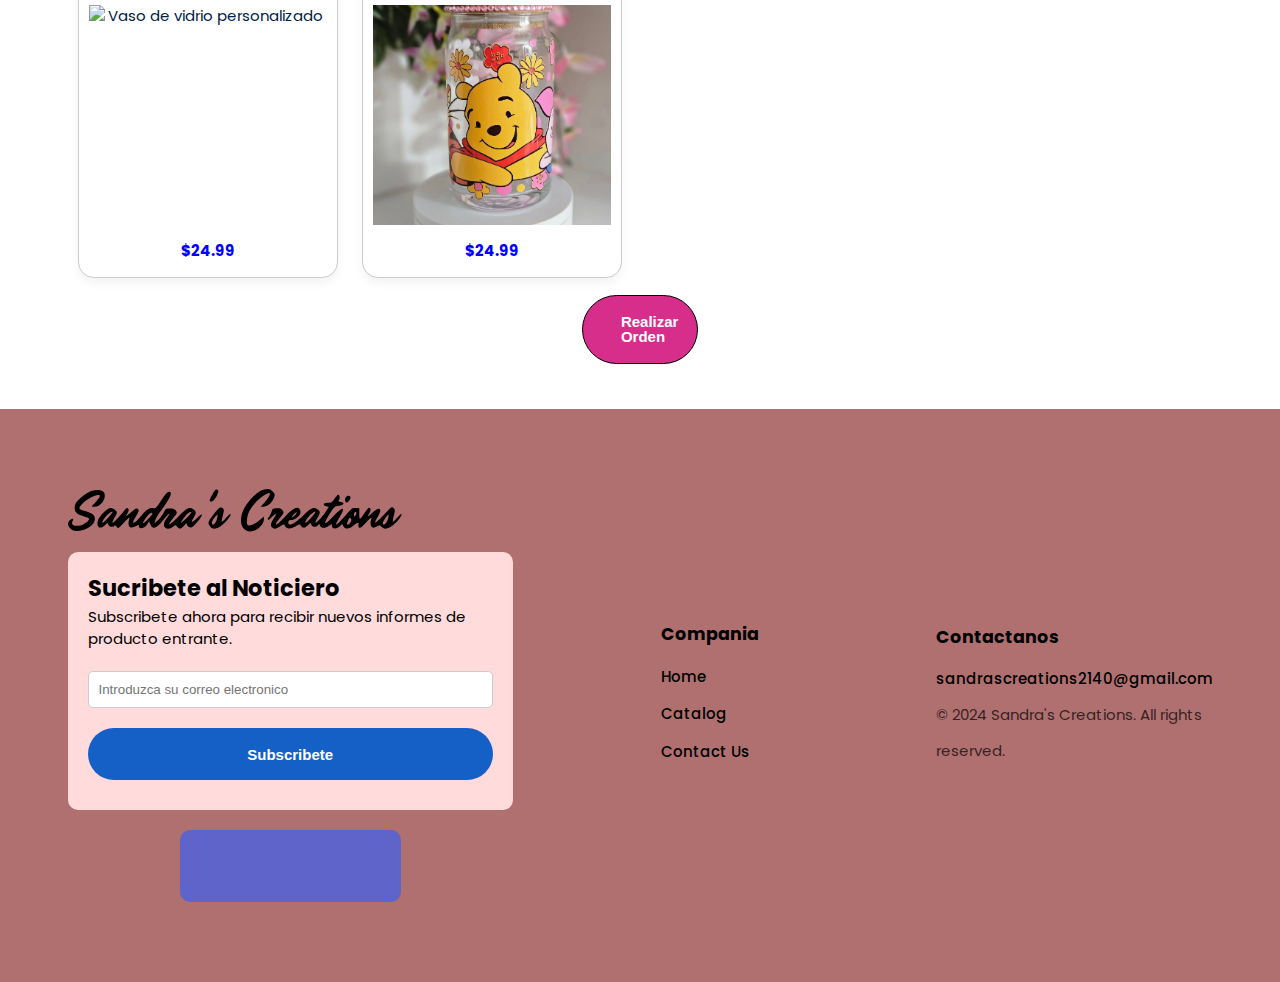
==== commit 5e2c3897: "avatar pictures and other updates" ====
--- a/catalog.html
+++ b/catalog.html
@@ -104,7 +104,7 @@
     <header role="banner" class="home-intro | text-center-sm-only">
       <div class="hero-image">
         <div class="hero-content">
-          <h1 class="fs-primary-heading fw-bold">
+          <h1 class="text-center fs-primary-heading fw-bold">
             <q
               >Si se puede soñar<br />
               se puede crear!
--- a/css/style.css
+++ b/css/style.css
@@ -173,23 +173,42 @@
 /***************** HERO SECTION *****************/
 
 .home-intro .hero-image {
-  /* safety measure background-color */
-  background-color: #224441;
-  /* safety measure background-color */
-  background-image: linear-gradient(
-      rgba(31, 31, 31, 0.8),
-      rgba(31, 31, 31, 0.8)
-    ),
+  position: relative;
+  background: linear-gradient(rgba(0, 0, 0, 0.5), rgba(0, 0, 0, 0.5)),
     url(/images/balloon-party\ 1200.png);
   background-size: cover;
-  background-position: center 84%;
-  text-align: center;
+  background-position: center 85%;
+  background-repeat: no-repeat;
+  height: 80vh;
+  display: flex;
+  align-items: center;
+  justify-content: center;
+  box-shadow: 0 4px 10px rgba(0, 0, 0, 0.5);
+}
+
+.home-intro .hero-content {
   color: #fff;
-  padding-top: 300px;
-  padding-bottom: 350px;
-  text-shadow: 2px 2px var(--clr-accent-400);
-  color: #777777;
-  box-shadow: var(--shadow-2);
+  text-shadow: 0 0 5px rgba(255, 255, 255, 0.8), 0 0 10px rgba(255, 99, 71, 0.8),
+    0 0 20px rgba(255, 99, 71, 0.7), 0 0 30px rgba(255, 99, 71, 0.6),
+    0 0 40px rgba(255, 99, 71, 0.5), 0 0 50px rgba(255, 99, 71, 0.4);
+}
+
+@keyframes neon {
+  0%,
+  100% {
+    text-shadow: 0 0 5px rgba(255, 255, 255, 0.8), 0 0 10px rgba(255, 99, 71, 0.8),
+      0 0 20px rgba(255, 99, 71, 0.7), 0 0 30px rgba(255, 99, 71, 0.6),
+      0 0 40px rgba(255, 99, 71, 0.5), 0 0 50px rgba(255, 99, 71, 0.4);
+  }
+  50% {
+    text-shadow: 0 0 10px rgba(255, 255, 255, 1), 0 0 20px rgba(255, 99, 71, 1),
+      0 0 30px rgba(255, 99, 71, 0.9), 0 0 40px rgba(255, 99, 71, 0.8),
+      0 0 50px rgba(255, 99, 71, 0.7), 0 0 60px rgba(255, 99, 71, 0.6);
+  }
+}
+
+.home-intro .hero-content {
+  animation: neon 1.5s ease-in-out infinite alternate;
 }
 
 @media (max-width: 38rem) {
@@ -271,6 +290,7 @@
   display: flex;
   justify-content: space-between;
   align-items: center;
+  margin-inline: -50px;
 }
 
 .nav__link {
@@ -345,8 +365,10 @@
 
 .nav-wrapper .toggle_btn {
   color: var(--clr-accent-500);
-  font-size: 2rem;
+  font-size: 3rem;
   cursor: pointer;
+  background-color: transparent;
+  border: none;
   display: none;
 }
 
@@ -595,6 +617,37 @@
 .a11y-slider-dots li button.active {
   background: var(--clr-accent-400);
 }
+/* SCROLLBAR */
+
+/* ::-webkit-scrollbar {
+  width: 2em;
+  height: 2em;
+
+}
+
+::-webkit-scrollbar-track {
+  background: hsl(120 75% 50% / 1);
+  border-radius: 100vw;
+  margin-block: .5em;
+  margin-inline: 1em;
+}
+::-webkit-scrollbar-thumb {
+
+  background: hsl(120 100% 20% / 1);
+  border: .25em solid hsl(120 25% 75% 50% / 1);
+  border-radius: 100vw;
+}
+
+::-webkit-scrollbar-thumb:hover {
+  background: hsl(120 100% 10% / 1);
+}
+
+@supports (scrollbar-color: red blue) {
+  * {
+    scrollbar-color: hsl(216, 100%, 25%)  hsl(266, 16%, 81%);
+    scrollbar-width: auto;
+  }
+} */
 
 /**************** FOOTER ****************/
 
@@ -716,6 +769,7 @@
 .even-columns {
   display: grid;
   gap: 1rem;
+  padding-bottom: 20px;
 }
 
 @media (min-width: 47em) {
@@ -743,10 +797,6 @@
   margin-top: var(--flow-spacer, 3em);
 }
 
-.text-center {
-  text-align: center;
-}
-
 .text-center p {
   margin-inline: auto;
 }
@@ -870,6 +920,10 @@
   color: #000;
 }
 
+.text-center {
+  text-align: center;
+}
+
 @media (min-width: 47em) {
   .display-md-inline-flex {
     display: inline-flex;
--- a/css/catalog.css
+++ b/css/catalog.css
@@ -26,22 +26,24 @@
 
 .home-intro .hero-image {
   /* safety measure background-color */
-  background-color: #224441;
-  /* safety measure background-color */
-  background-image: linear-gradient(
-      rgba(31, 31, 31, 0.8),
-      rgba(31, 31, 31, 0.8)
-    ),
+  background-image: linear-gradient(rgba(31, 31, 31, 0.8), rgba(31, 31, 31, 0.8)),
     url(/images/Album\ 1.png);
   background-size: cover;
   background-position: center;
-  text-align: center;
-  color: #fff;
-  padding-top: 300px;
-  padding-bottom: 350px;
-  text-shadow: 2px 2px var(--clr-accent-400);
-  color: #777777;
-  box-shadow: var(--shadow-2);
+  background-repeat: no-repeat;
+  height: 80vh;
+  display: flex;
+  align-items: center;
+  justify-content: center;
+  box-shadow: 0 4px 10px rgba(0, 0, 0, 0.5);
+  margin-bottom: 20px;
+}
+
+body {
+  background-image: url(/images/catalog_background3.jpg);
+  background-size: cover;
+  background-repeat: no-repeat;
+  background-attachment: fixed;
 }
 
 .content-section {
--- a/css/catalog_Slider.css
+++ b/css/catalog_Slider.css
@@ -5,6 +5,7 @@
   width: 260px;
   padding: 10px;
   text-align: center;
+  background-color: white;
 }
 
 .img-cover {
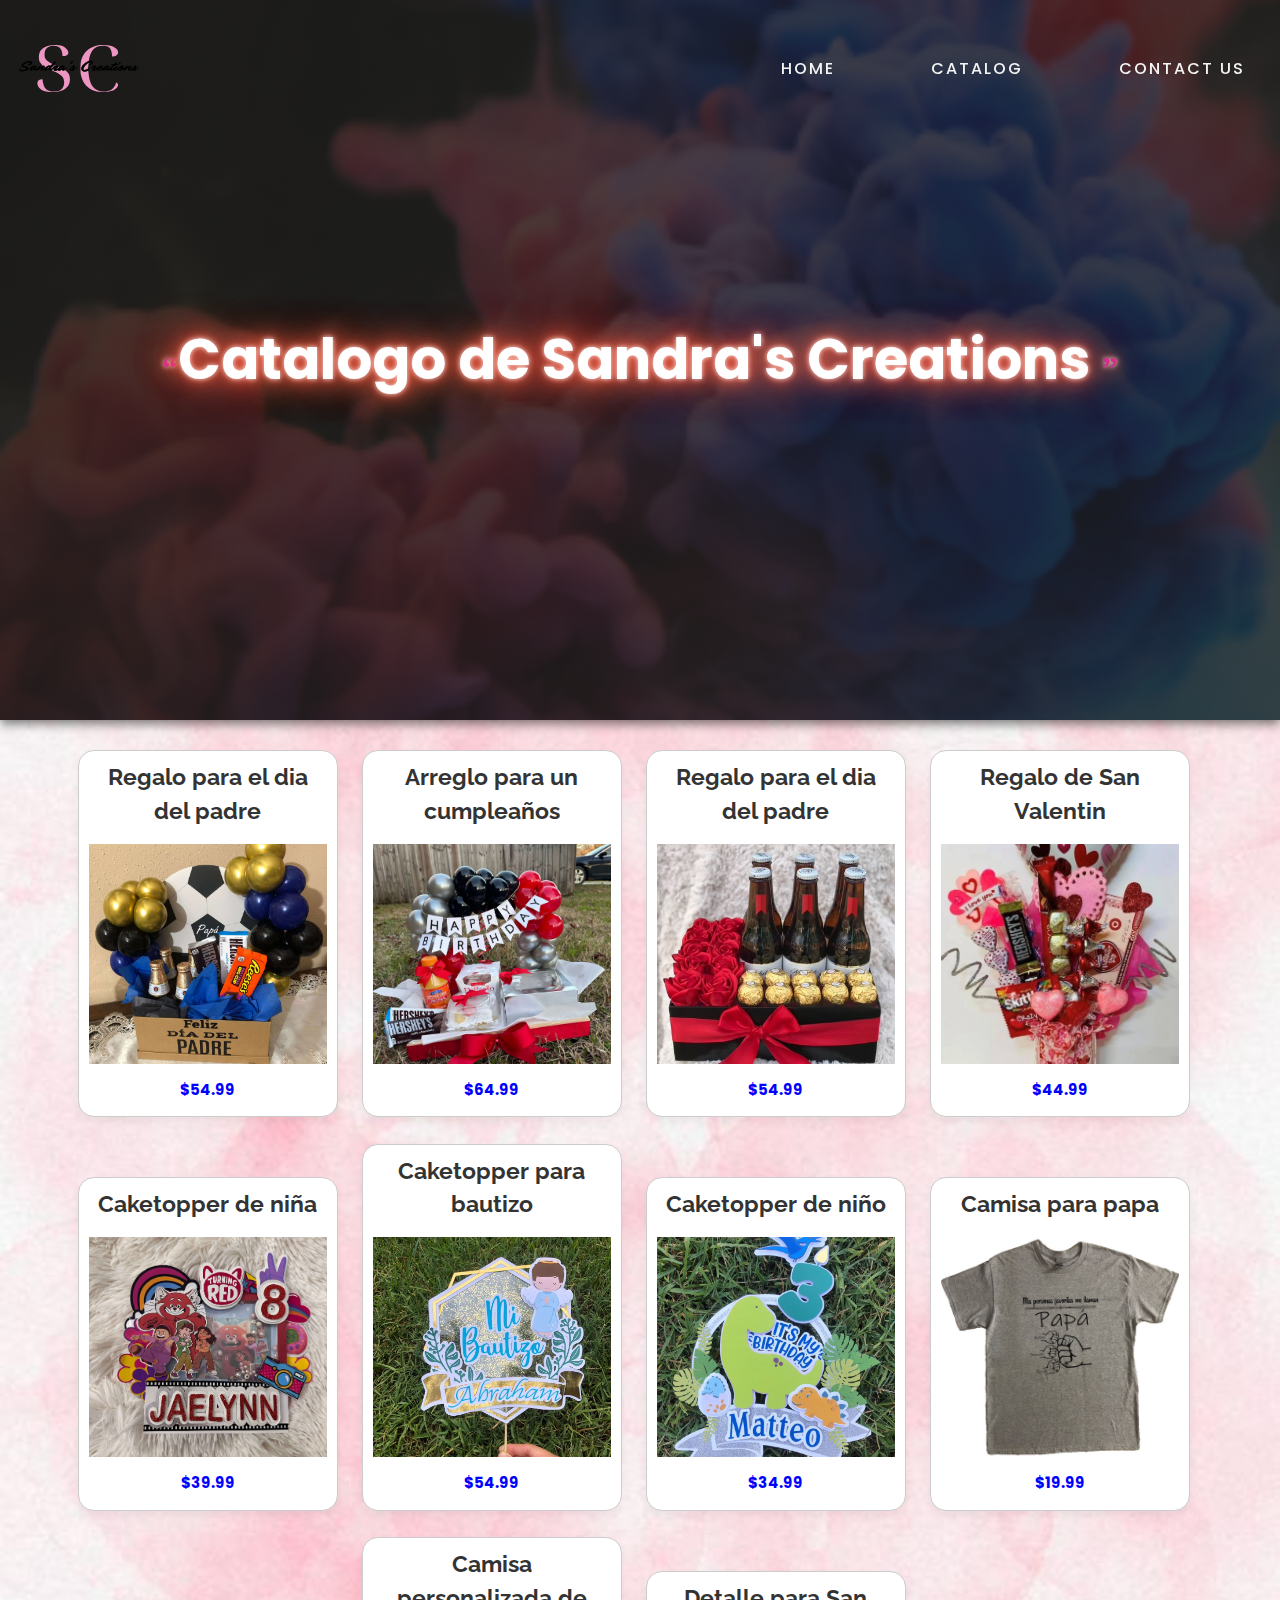
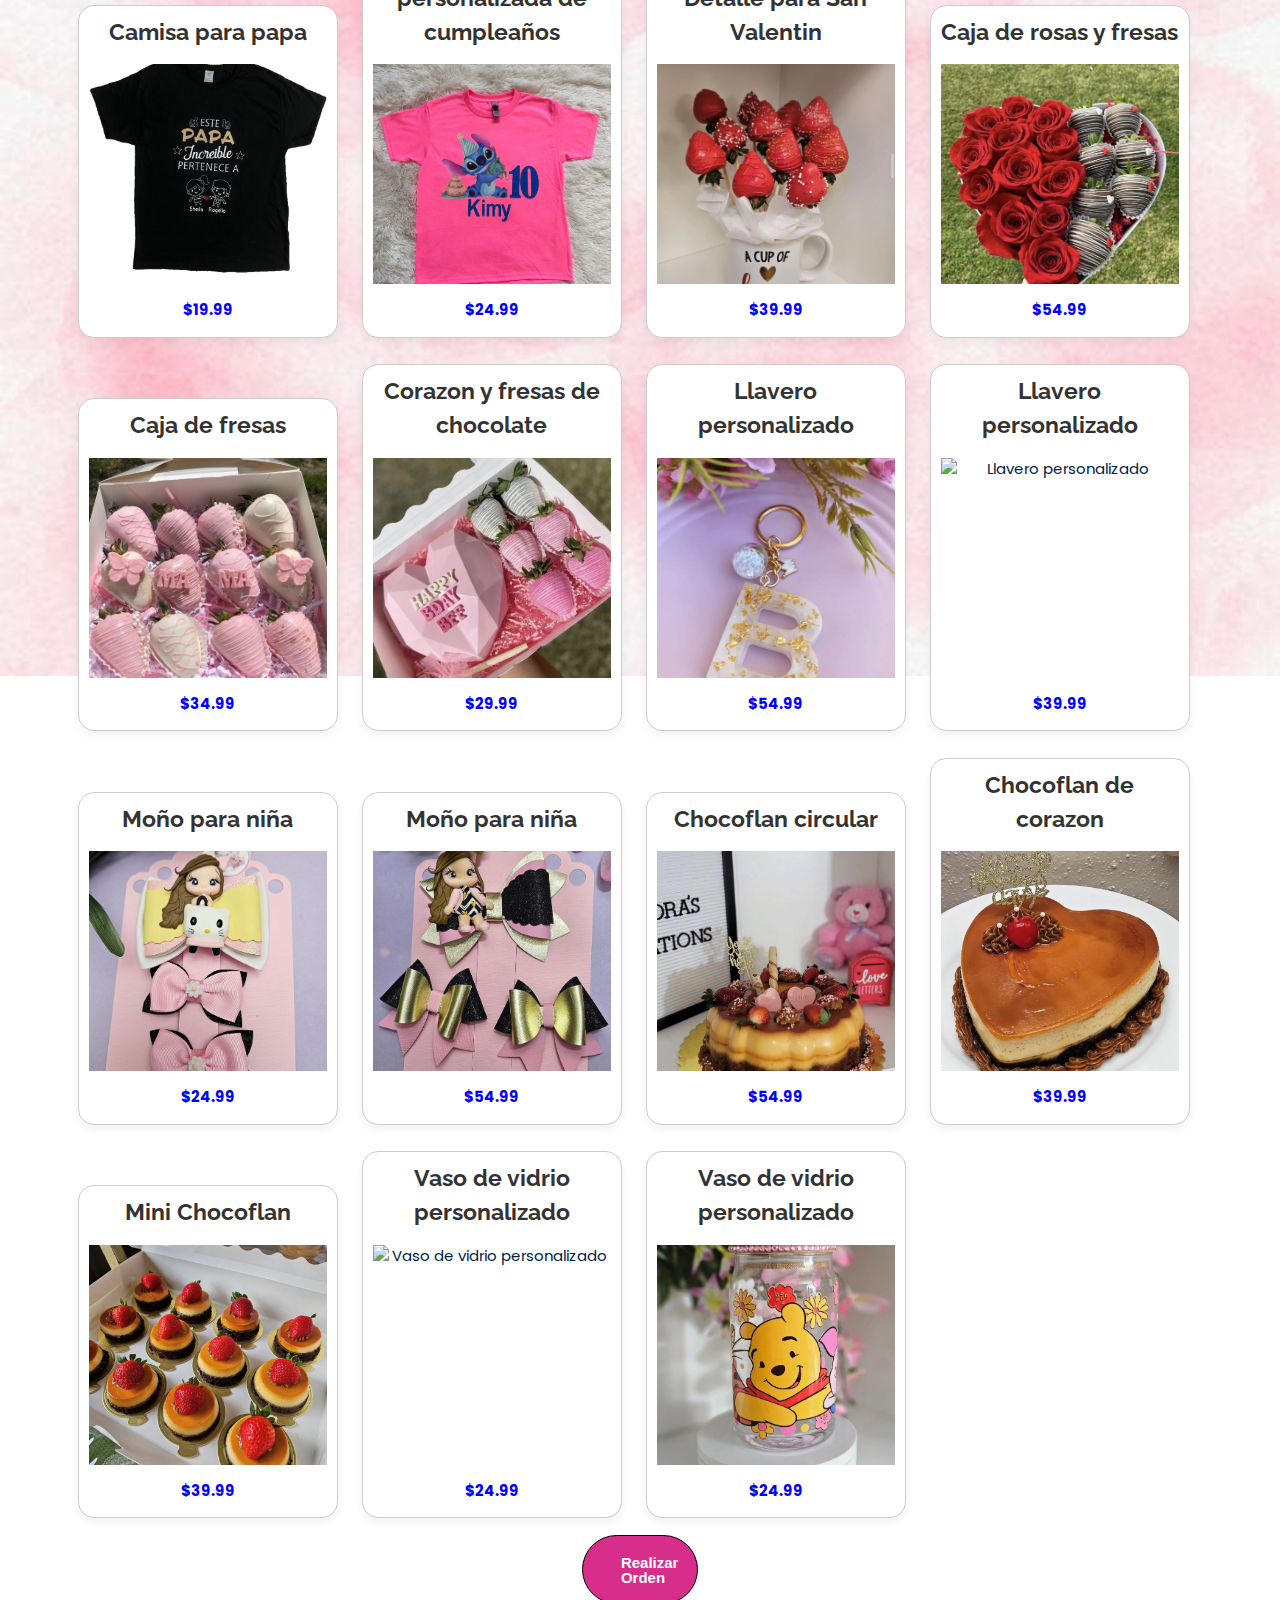
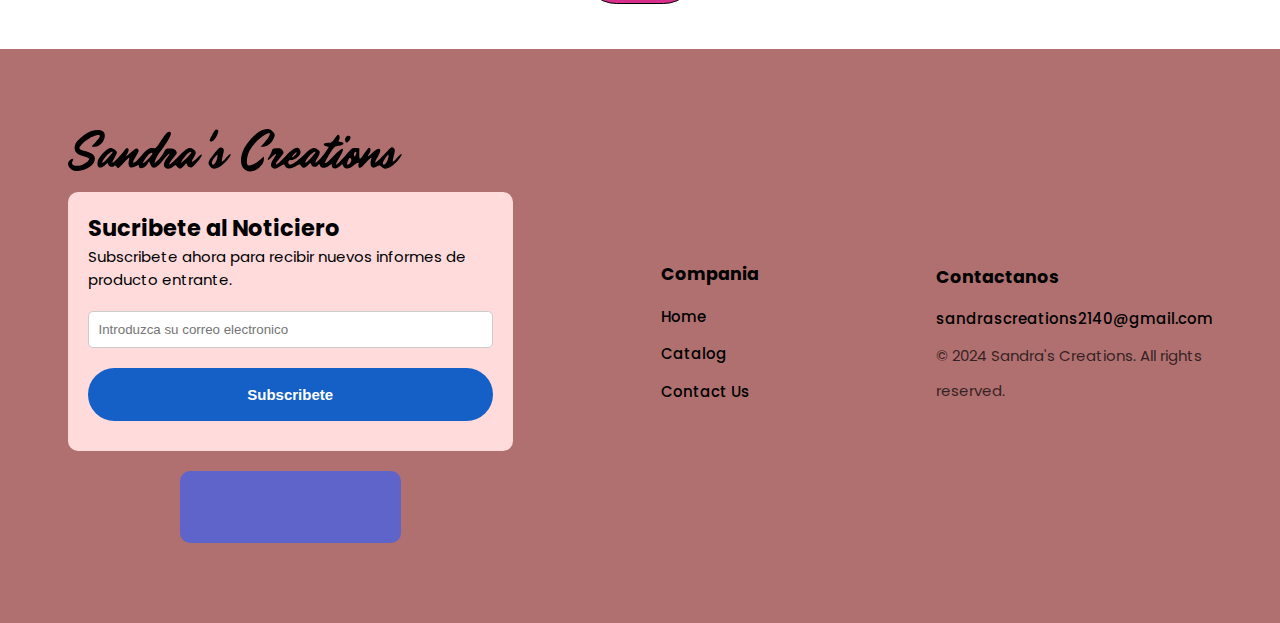
==== commit 056e54c5: "heading updated with profile image" ====
--- a/catalog.html
+++ b/catalog.html
@@ -105,10 +105,7 @@
       <div class="hero-image">
         <div class="hero-content">
           <h1 class="text-center fs-primary-heading fw-bold">
-            <q
-              >Si se puede soñar<br />
-              se puede crear!
-            </q>
+            <q>Catalogo de Sandra's Creations </q>
           </h1>
         </div>
       </div>
--- a/css/style.css
+++ b/css/style.css
@@ -454,6 +454,16 @@
   position: relative;
 }
 
+.sandra_image {
+  height: 55vh;
+}
+
+.sales-points-img {
+  display: flex;
+  justify-content: center;
+  align-items: center;
+} 
+
 .sales-points-img img {
   padding-block: var(--size-300);
 }
--- a/css/catalog.css
+++ b/css/catalog.css
@@ -20,6 +20,8 @@
   --transition-easing-quick: cubic-bezier(0, 0.7, 0.3, 1);
   --transition-duration-quick: 200ms;
   --transition-duration-smooth: 500ms;
+
+  --ff-raleway: "Raleway", sans-serif;
 }
 
 /************ PRIMARY HEADER ************/
@@ -137,10 +139,10 @@
 }
 
 .shop-item-title {
+  font-family: var(--ff-raleway);
   display: block;
   width: 100%;
   text-align: center;
-  font-weight: bold;
   font-size: 1.5em;
   color: #333;
   margin-bottom: 15px;
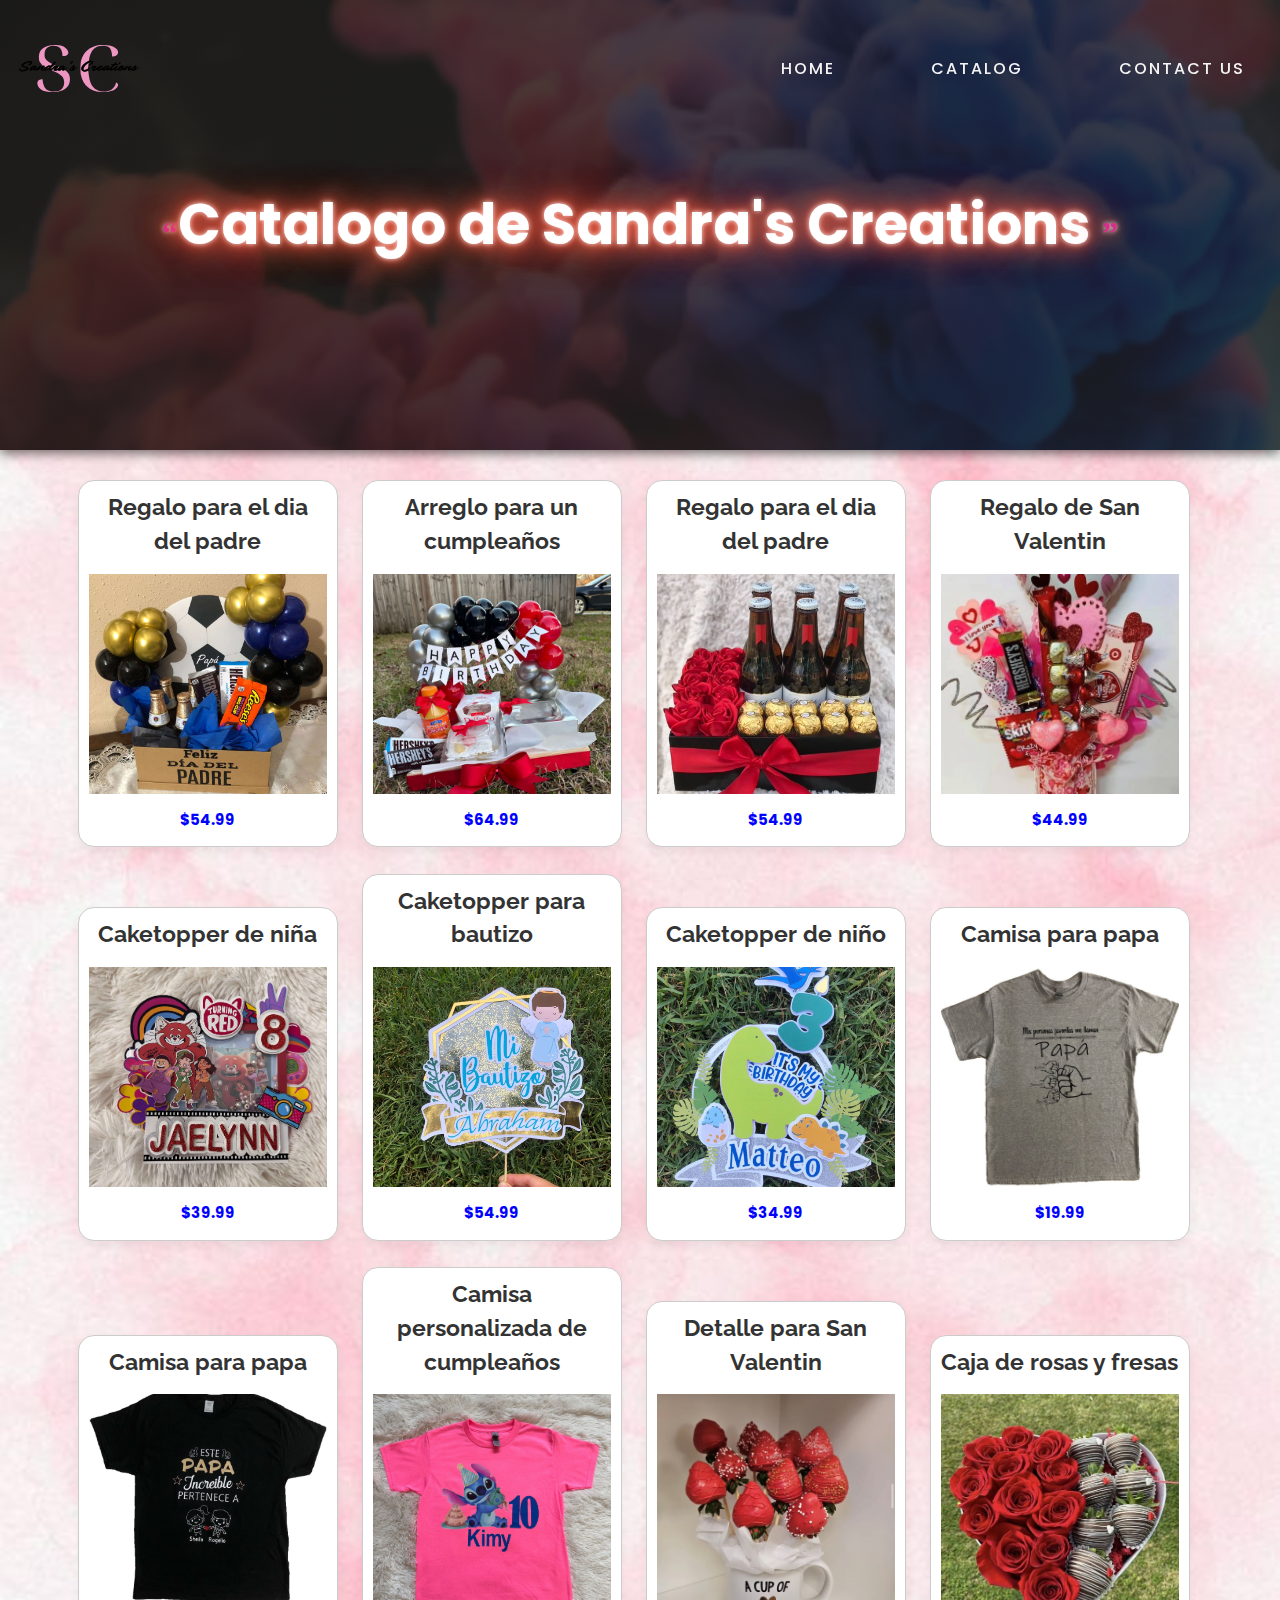
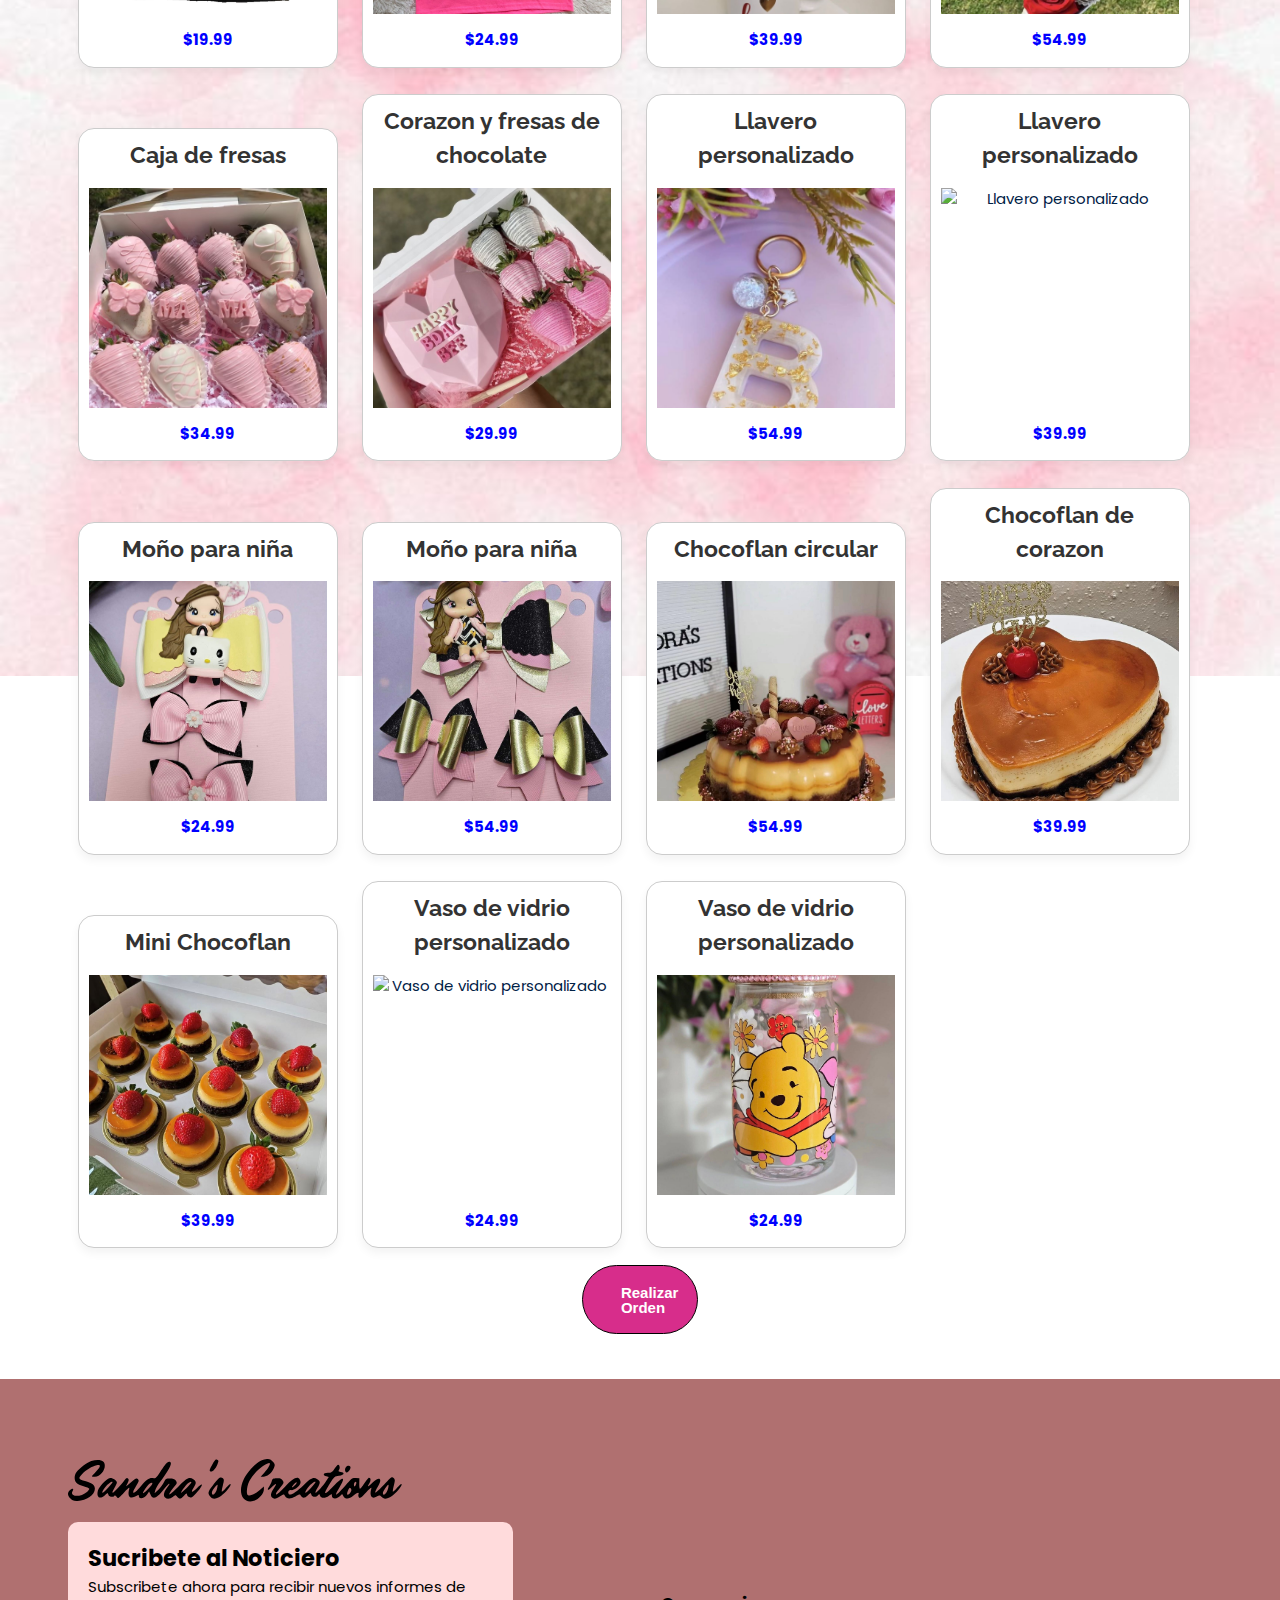
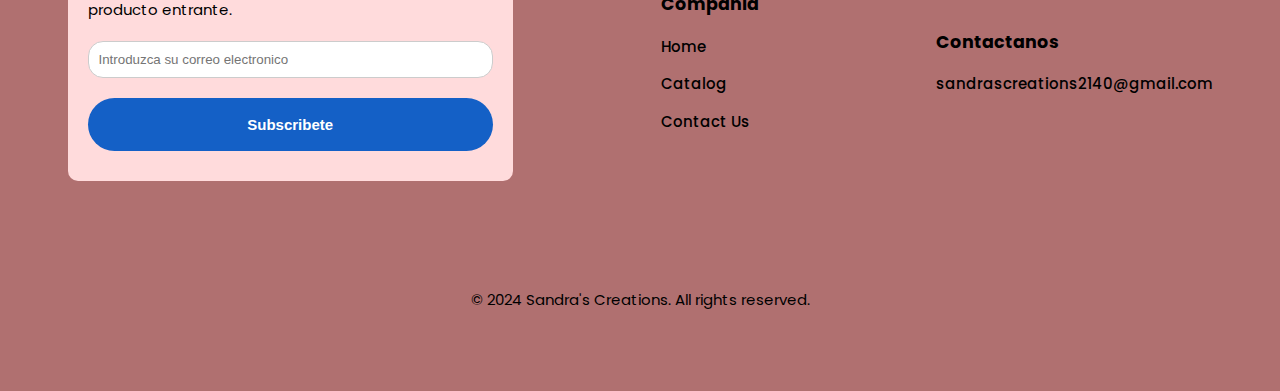
==== commit 0f0a8725: "final product" ====
--- a/catalog.html
+++ b/catalog.html
@@ -183,10 +183,12 @@
                 >
               </li>
             </ul>
-            <p>&copy; 2024 Sandra's Creations. All rights reserved.</p>
           </div>
         </div>
       </div>
+      <p class="text-center text_black" style="padding-top: 1rem">
+        &copy; 2024 Sandra's Creations. All rights reserved.
+      </p>
     </footer>
 
     <script>
--- a/css/style.css
+++ b/css/style.css
@@ -90,7 +90,7 @@
 
 /***************** Set core body defaults *****************/
 body {
-  min-height: 100vh;
+  min-height: 100dvh;
   text-rendering: optimizeSpeed;
   line-height: 1.5;
 }
@@ -179,7 +179,7 @@
   background-size: cover;
   background-position: center 85%;
   background-repeat: no-repeat;
-  height: 80vh;
+  height: 50dvh;
   display: flex;
   align-items: center;
   justify-content: center;
@@ -213,7 +213,7 @@
 
 @media (max-width: 38rem) {
   .home-intro .hero-image {
-    height: 80vh;
+    height: 50dvh;
     background-position: center;
     --container-padding: 0;
   }
@@ -455,14 +455,14 @@
 }
 
 .sandra_image {
-  height: 55vh;
+  height: 35dvh;
 }
 
 .sales-points-img {
   display: flex;
   justify-content: center;
   align-items: center;
-} 
+}
 
 .sales-points-img img {
   padding-block: var(--size-300);
@@ -687,7 +687,7 @@
   font-size: 3rem;
   margin-inline: 15px;
   text-decoration: none;
-  color: white;
+  color: #000;
 }
 
 .footer-grid {
@@ -702,7 +702,6 @@
   display: flex;
   justify-content: space-evenly;
   margin-inline: 7rem;
-  background-color: #5e64c9;
   border-radius: 10px;
 }
 
@@ -721,7 +720,7 @@
   width: 100%;
   padding: 10px;
   border: 1px solid #ccc;
-  border-radius: 5px;
+  border-radius: 15px;
   margin: 20px 0;
 }
 
--- a/css/catalog.css
+++ b/css/catalog.css
@@ -33,7 +33,7 @@
   background-size: cover;
   background-position: center;
   background-repeat: no-repeat;
-  height: 80vh;
+  height: 50dvh;
   display: flex;
   align-items: center;
   justify-content: center;
@@ -135,7 +135,6 @@
 
 .shop-item:where(:hover, :focus-within) .img-cover {
   scale: 1.05;
-  rotate: 2deg;
 }
 
 .shop-item-title {
--- a/css/catalog_Slider.css
+++ b/css/catalog_Slider.css
@@ -41,7 +41,7 @@
   max-width: 80%;
   max-height: 80%;
   opacity: 0;
-  transition: opacity 0.5s ease-in-out, transform 0.5s ease-in-out;
+  transition: opacity 0.1s ease-in-out, transform 0.1s ease-in-out;
 }
 
 .lightbox-image.show {
@@ -84,10 +84,53 @@
 
 .close {
   position: absolute;
-  top: 20px;
+  top: 60px;
   right: 40px;
   color: #fff;
-  font-size: 40px;
+  font-size: 50px;
   font-weight: bold;
   cursor: pointer;
 }
+
+/* Lightbox styles */
+#lightbox {
+  display: none;
+  justify-content: center;
+  align-items: center;
+  position: fixed;
+  top: 0;
+  left: 0;
+  width: 100%;
+  height: 100%;
+  background-color: rgba(0, 0, 0, 0.8);
+  z-index: 1000;
+}
+
+#lightbox img.show {
+  transition: opacity 0.1s ease-in-out;
+  opacity: 1;
+  border: 5px solid white; /* Add a white border */
+  box-shadow: 0 0 10px rgba(0, 0, 0, 0.5); /* Add a subtle shadow for better visibility */
+  border-radius: 10px; /* Optional: add rounded corners */
+}
+
+#lightbox img.hide-left,
+#lightbox img.hide-right {
+  transition: transform 0.2s ease-in-out, opacity 0.2s ease-in-out;
+  transform: translateX(-100%);
+  opacity: 0;
+}
+
+#lightbox img.hide-right {
+  transform: translateX(100%);
+}
+
+/* Catalog item styles */
+.shop-item {
+  position: relative;
+}
+
+/* Prevent body effects */
+body.no-scroll {
+  overflow: hidden;
+}
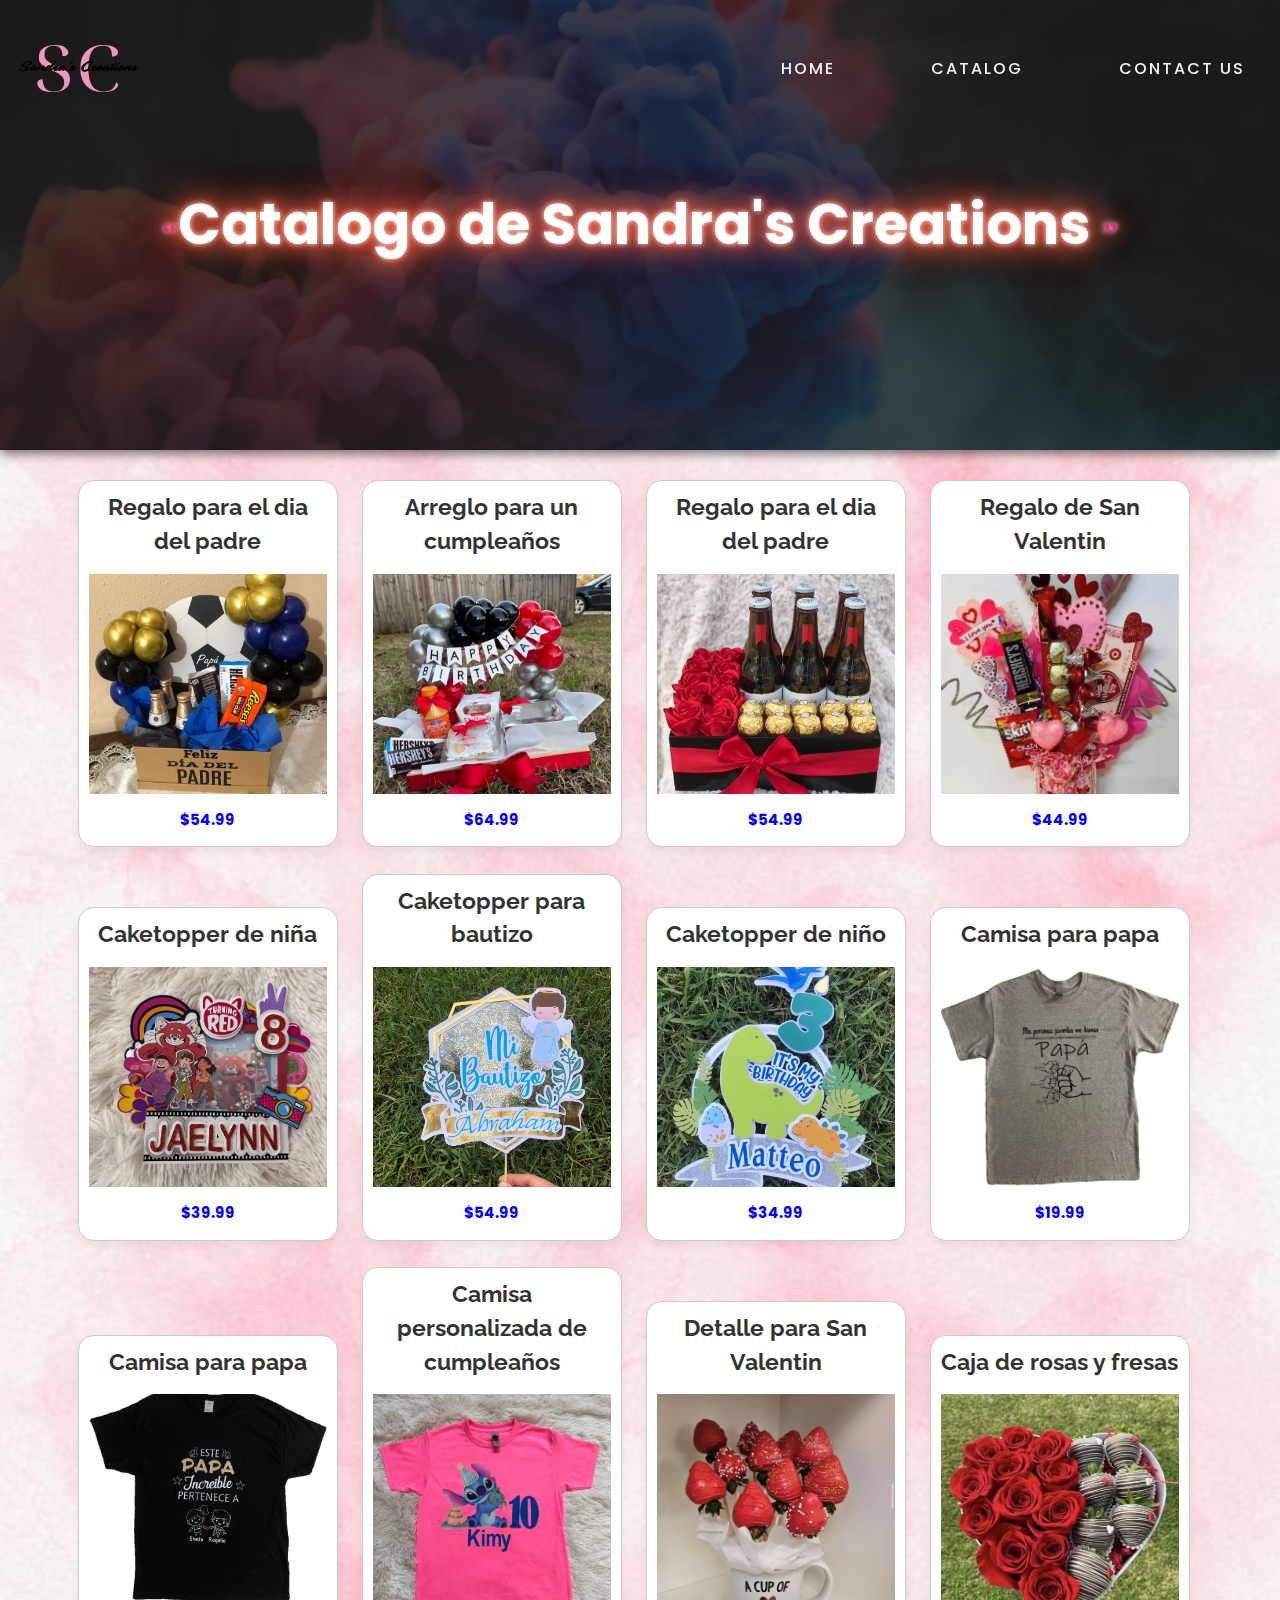
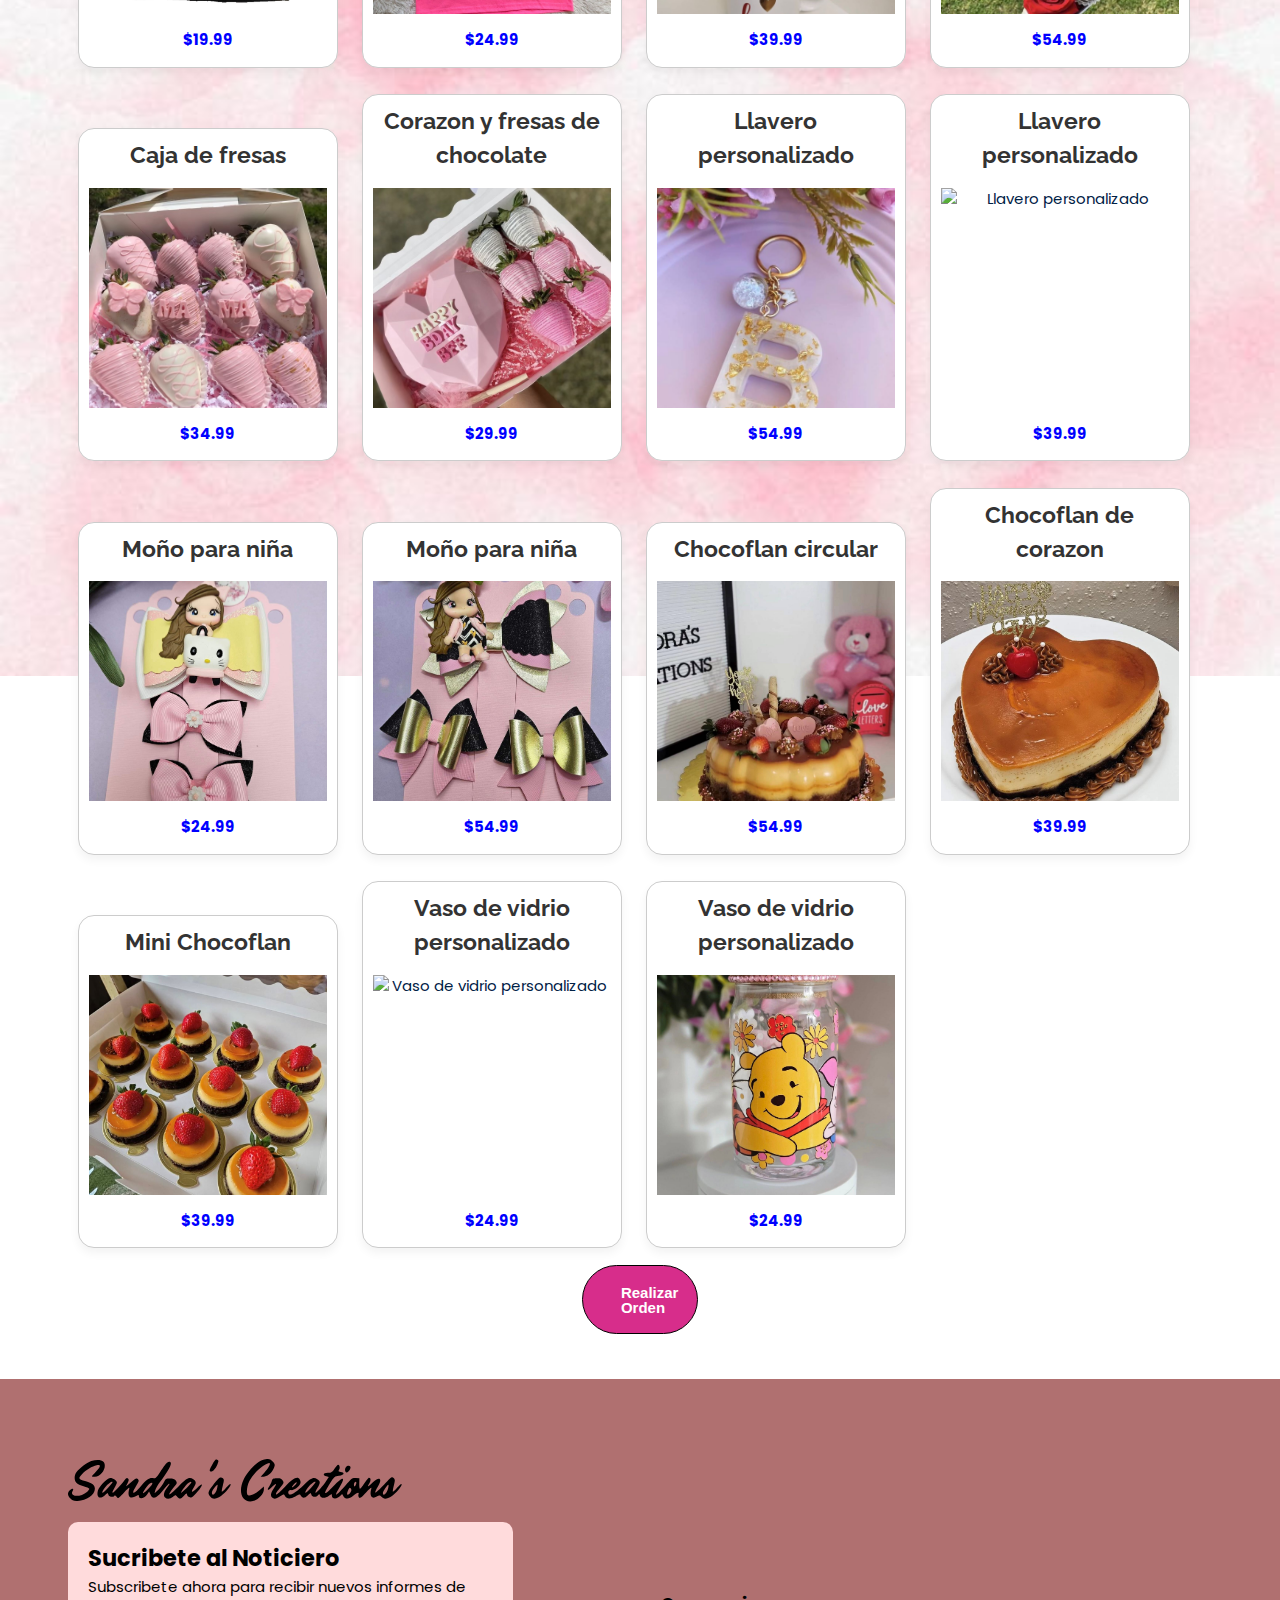
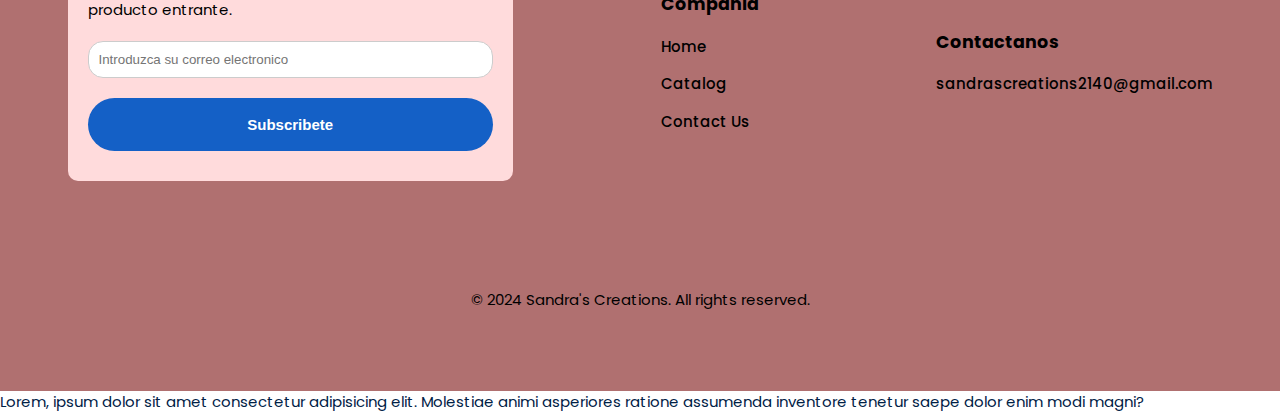
==== commit ab7163f0: "last-update" ====
--- a/catalog.html
+++ b/catalog.html
@@ -84,7 +84,11 @@
             </ul>
           </nav>
 
-          <button class="toggle_btn" aria-label="Menu toggle" aria-expanded="false">
+          <button
+            class="toggle_btn"
+            aria-label="Menu toggle"
+            aria-expanded="false"
+          >
             <i class="fa-solid fa-bars"></i>
           </button>
 
@@ -122,13 +126,18 @@
 
     <div>
       <button class="button btn-block button-green">
-        <a target="_blank" href=" https://w.app/Sandrascreations">Realizar Orden</a>
+        <a target="_blank" href=" https://w.app/Sandrascreations"
+          >Realizar Orden</a
+        >
       </button>
     </div>
 
     <!-- FOOTER -->
 
-    <footer role="contentinfo" class="footer bg-footer padding-block-900 text-center-sm-only">
+    <footer
+      role="contentinfo"
+      class="footer bg-footer padding-block-900 text-center-sm-only"
+    >
       <div class="container">
         <div class="footer-grid">
           <div>
@@ -138,7 +147,8 @@
             <div class="card">
               <h2>Sucribete al Noticiero</h2>
               <p class="text-sm">
-                Subscribete ahora para recibir nuevos informes de producto entrante.
+                Subscribete ahora para recibir nuevos informes de producto
+                entrante.
               </p>
               <form name="submit-to-google-sheet">
                 <input
@@ -211,10 +221,16 @@
       });
     </script>
     <div id="lightbox" class="lightbox" style="display: none">
-      <span class="lightbox-arrow" id="prev" onclick="navigateLightbox(-1)">&#10094;</span>
+      <span class="lightbox-arrow" id="prev" onclick="navigateLightbox(-1)"
+        >&#10094;</span
+      >
       <img id="lightboxImage" class="lightbox-image" />
-      <span class="lightbox-arrow" id="next" onclick="navigateLightbox(1)">&#10095;</span>
+      <span class="lightbox-arrow" id="next" onclick="navigateLightbox(1)"
+        >&#10095;</span
+      >
       <span class="close" onclick="closeLightbox()">&times;</span>
     </div>
   </body>
 </html>
+Lorem, ipsum dolor sit amet consectetur adipisicing elit. Molestiae animi
+asperiores ratione assumenda inventore tenetur saepe dolor enim modi magni?
--- a/css/style.css
+++ b/css/style.css
@@ -1,6 +1,6 @@
 :root {
-  --clr-accent-600: hsl(327, 45%, 76%);
-  --clr-accent-500: hsl(327, 68%, 51%);
+  --clr-accent-600: rgb(221, 166, 197);
+  --clr-accent-500: rgb(215, 45, 139);
   --clr-accent-400: hsl(330.59deg 81.66% 42.85%);
   --clr-accent-300: hsl(334, 49%, 61%);
   --clr-accent-100: hsl(13, 100%, 96%);
@@ -196,9 +196,10 @@
 @keyframes neon {
   0%,
   100% {
-    text-shadow: 0 0 5px rgba(255, 255, 255, 0.8), 0 0 10px rgba(255, 99, 71, 0.8),
-      0 0 20px rgba(255, 99, 71, 0.7), 0 0 30px rgba(255, 99, 71, 0.6),
-      0 0 40px rgba(255, 99, 71, 0.5), 0 0 50px rgba(255, 99, 71, 0.4);
+    text-shadow: 0 0 5px rgba(255, 255, 255, 0.8),
+      0 0 10px rgba(255, 99, 71, 0.8), 0 0 20px rgba(255, 99, 71, 0.7),
+      0 0 30px rgba(255, 99, 71, 0.6), 0 0 40px rgba(255, 99, 71, 0.5),
+      0 0 50px rgba(255, 99, 71, 0.4);
   }
   50% {
     text-shadow: 0 0 10px rgba(255, 255, 255, 1), 0 0 20px rgba(255, 99, 71, 1),
--- a/css/catalog.css
+++ b/css/catalog.css
@@ -28,8 +28,11 @@
 
 .home-intro .hero-image {
   /* safety measure background-color */
-  background-image: linear-gradient(rgba(31, 31, 31, 0.8), rgba(31, 31, 31, 0.8)),
-    url(/images/Album\ 1.png);
+  background-image: linear-gradient(
+      rgba(31, 31, 31, 0.8),
+      rgba(31, 31, 31, 0.8)
+    ),
+    url(/optimized-images/Header-Background.jpg);
   background-size: cover;
   background-position: center;
   background-repeat: no-repeat;
